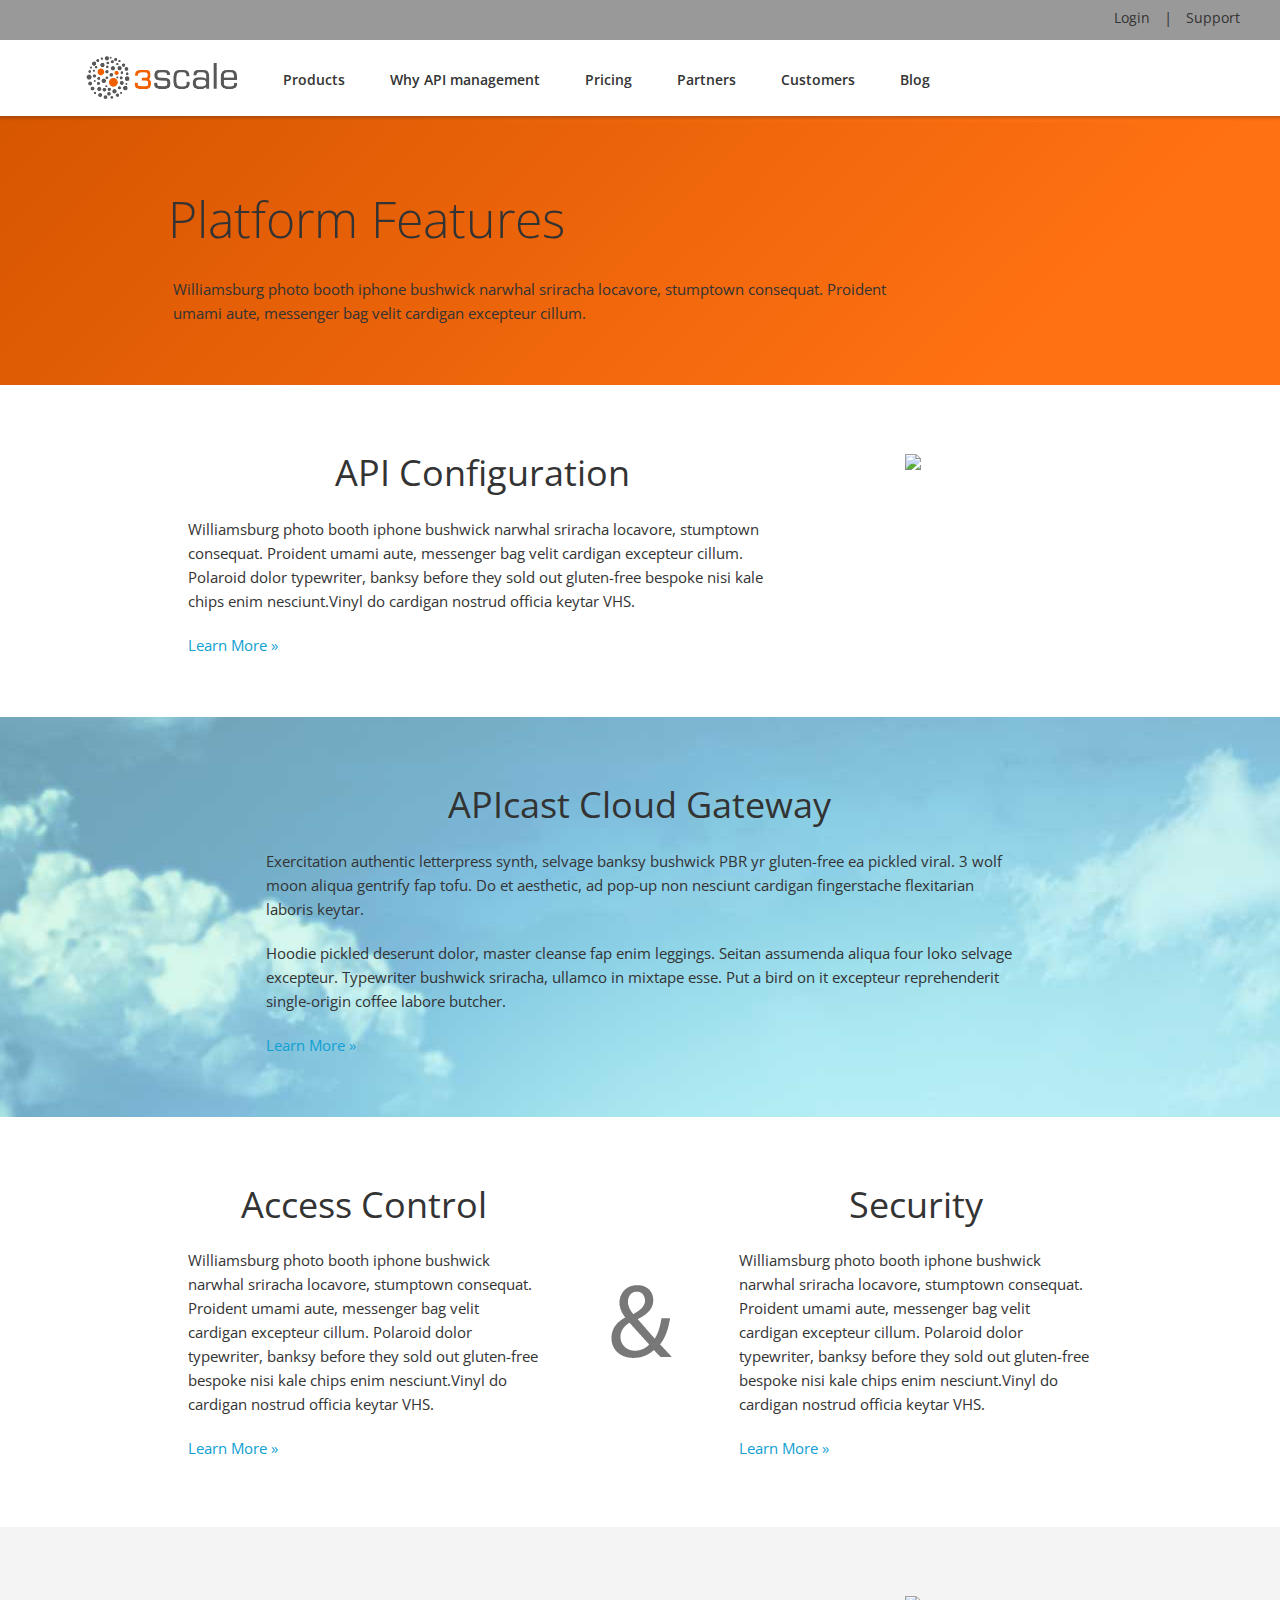
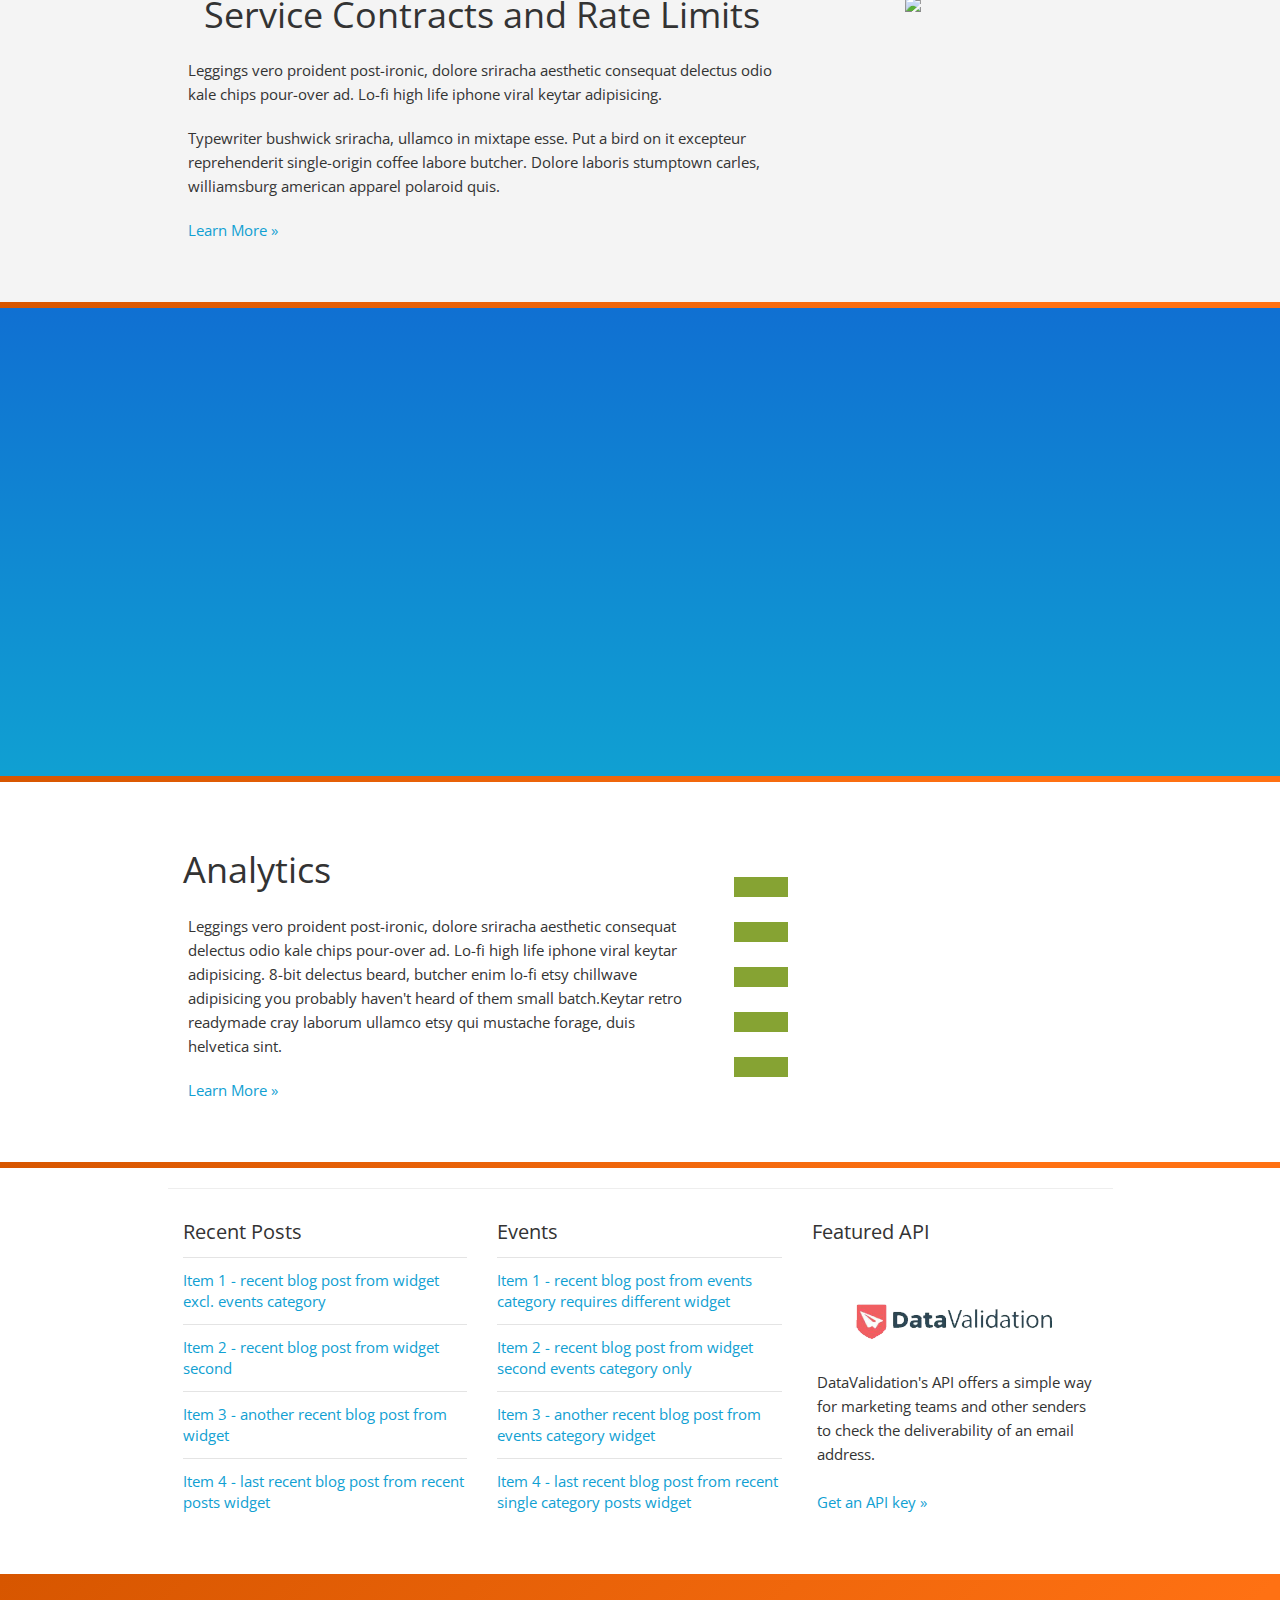
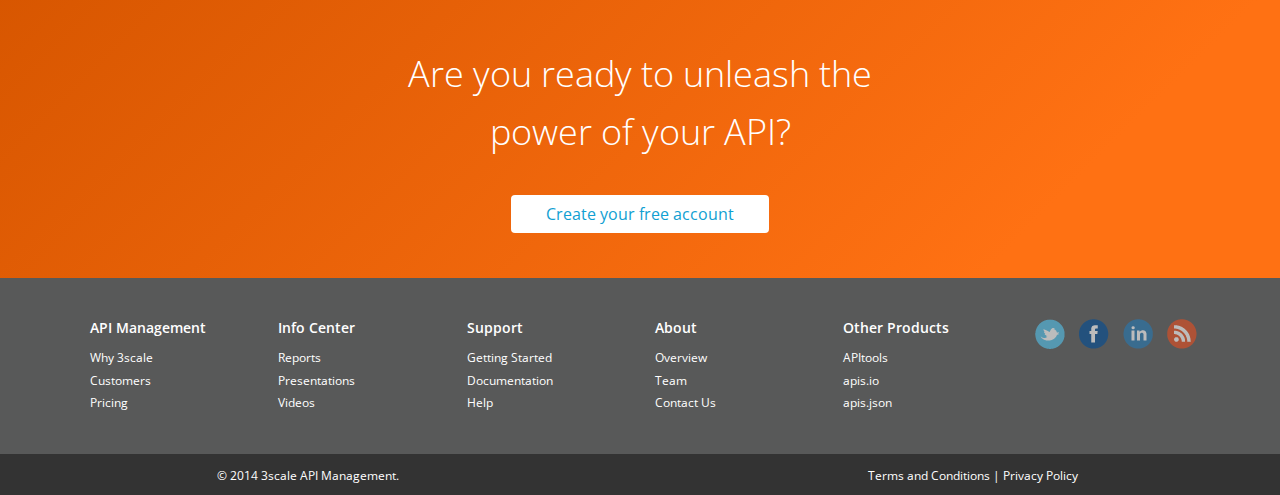
==== platform-features.html @ 509d1f43 "starter pack" ====
<!DOCTYPE html>
<html lang="en">
	<head>
		<meta name="viewport" content="width=device-width, initial-scale=1.0">
		<link rel="shortcut icon" href="./img/favicon.png">
		
		<!-- Title -->
		<title>3scale API Management</title>    

		<!-- Stylesheets -->
		<link rel="stylesheet" href="./css/bootstrap.css" type="text/css" media="screen" />
		<link rel="stylesheet" href="./css/style.css" type="text/css" media="screen" />
		<link rel="stylesheet" href="./css/parallaxes.css" type="text/css" media="screen" />
		<link href='http://fonts.googleapis.com/css?family=Open+Sans:400italic,600italic,400,600,700,300' rel='stylesheet' type='text/css'>
		<!--- <link href='./css/fonts.css' rel='stylesheet' type='text/css'> -->
		<!--- <link rel="stylesheet" href="<?php bloginfo('stylesheet_url'); ?>" type="text/css" media="screen" /> -->
    	
<!-- ///// meta tags to be controlled by Yoast SEO plugin -->

	</head>

<!-- BEGIN body -->
<body>
<!-- =============================================
======* SUPRANAV *================================
============================================== -->  
<header class="supra"> 
    <!-- <div class="search"><span class="glyphicon glyphicon-search"></span> </div> -->
    <p style="padding-right:20px; color:#333333;"><a style="text-decoration: none; padding-right:10px;" href="http://3scale.net/logmein?utm_source=supra">Login</a> | <a style="text-decoration: none; padding-left:10px;" href="https://support.3scale.net/?utm_source=supra">Support</a></p>
</header>

<!-- =============================================
======* NAVBAR *==================================
============================================== -->
<!-- ///// please see note #1 -->
<div id="nav">
    <div class="navbar navbar-default navbar-static-top" role="navigation">
      <div class="container">
        <div class="navbar-header">
          <button type="button" class="navbar-toggle" data-toggle="collapse" data-target=".navbar-collapse">
            <span class="sr-only">Toggle navigation</span>
            <span class="icon-bar"></span>
            <span class="icon-bar"></span>
            <span class="icon-bar"></span>
          </button>
          <a class="navbar-brand" href="#"><img src="./img/3scale-logo-color.png" style="height:45px;"></a>
        </div>
        <div class="navbar-collapse collapse">
          	<ul class="nav navbar-nav">
				<li><a href="#">Products</a></li>      
				<li><a href="#">Why API management</a></li>
				<li><a href="#">Pricing</a></li>
				<li><a href="#">Partners</a></li>
				<li><a href="#">Customers</a></li>
				<li><a href="#">Blog</a></li>                          
          	</ul>
        </div><!--/.nav-collapse -->
      </div>
    </div><!-- END NAVBAR -->
</div><!--/.nav -->
<div class="col-md-12 gradient" style="padding: 0px; height:6px;"></div>

<div id="skrollr-body"> <!-- start skrollr -->
<!-- =============================================
======* PAGE HEADER *=============================
============================================== -->
<div class="col-md-12 gradient" style="padding: 0px;">
<div class="spacer-40"></div>
	<div class="container marketing">
		<div class="col-md-8 col-md-offset-1">
			<h1>Platform Features</h1>
			<p>Williamsburg photo booth iphone bushwick narwhal sriracha locavore, stumptown consequat. Proident umami aute, messenger bag velit cardigan excepteur cillum.</p>
		</div>
	</div>
<div class="spacer-40"></div>
</div>

<!-- =============================================
======* CONFIG *==================================
============================================== -->
<div class="col-md-12 light" style="padding: 0px;">
<div class="spacer-40"></div>
	<div class="container marketing">
		<div class="col-lg-10 col-lg-offset-1">
			<div class="col-md-8">
				<h2 class="center">API Configuration</h2>
				<p>Williamsburg photo booth iphone bushwick narwhal sriracha locavore, stumptown consequat. Proident umami aute, messenger bag velit cardigan excepteur cillum. Polaroid dolor typewriter, banksy before they sold out gluten-free bespoke nisi kale chips enim nesciunt.Vinyl do cardigan nostrud officia keytar VHS.</p>
				<p><a href="#">Learn More &raquo;</a></p>
			</div>
			<div class="col-md-4">
				<div class="icon threes">
    				<img src="./img/partner-ecosystem.png"/>	
    			</div>
			</div>
		</div>
	</div><!-- /container marketing-->
	<div class="spacer-40"></div>
</div><!-- /col-md-12-->

<!-- =============================================
======* APICAST *=================================
============================================== -->
<div class="col-md-12" style="padding: 0px;">
	<div class="apicast" id="cloud" data-bottom-top="background-position:0px 0px;" data-top-bottom="background-position:0px -350px;">
	<div class="spacer-40"></div>
		<div class="container marketing">
			<div class="col-lg-10 col-lg-offset-1">
				<div class="col-md-10 col-md-offset-1">
					<h2 class="center">APIcast Cloud Gateway</h2>
					<p>Exercitation authentic letterpress synth, selvage banksy bushwick PBR yr gluten-free ea pickled viral. 3 wolf moon aliqua gentrify fap tofu. Do et aesthetic, ad pop-up non nesciunt cardigan fingerstache flexitarian laboris keytar.</p>
					<p>Hoodie pickled deserunt dolor, master cleanse fap enim leggings. Seitan assumenda aliqua four loko selvage excepteur. Typewriter bushwick sriracha, ullamco in mixtape esse. Put a bird on it excepteur reprehenderit single-origin coffee labore butcher.</p>
					<p><a href="#">Learn More &raquo;</a></p>
				</div>
			</div>
		</div><!-- /container marketing-->
	<div class="spacer-40"></div>
	</div>
</div><!-- /col-md-12-->

<!-- =============================================
======* SECURITY *================================
============================================== -->
<div class="col-md-12 light" style="padding: 0px;">
	<div class="container marketing">
		<div class="col-lg-10 col-lg-offset-1">
			<div class="col-md-5">
			<div class="spacer-40"></div>
				<h2 class="center">Access Control</h2>
				<p>Williamsburg photo booth iphone bushwick narwhal sriracha locavore, stumptown consequat. Proident umami aute, messenger bag velit cardigan excepteur cillum. Polaroid dolor typewriter, banksy before they sold out gluten-free bespoke nisi kale chips enim nesciunt.Vinyl do cardigan nostrud officia keytar VHS.</p>
				<p><a href="#">Learn More &raquo;</a></p>
			<div class="spacer-40"></div>
			</div>
			<div class="col-md-2 ampersand">
				<div class="spacer-40"></div>
				<img class="img-responsive" style="margin:0 auto;" src="./img/ampersand.gif"/>
				<div class="spacer-40"></div>
			</div>
			<div class="col-md-5">
				<div class="spacer-40"></div>
				<h2 class="center">Security</h2>
				<p>Williamsburg photo booth iphone bushwick narwhal sriracha locavore, stumptown consequat. Proident umami aute, messenger bag velit cardigan excepteur cillum. Polaroid dolor typewriter, banksy before they sold out gluten-free bespoke nisi kale chips enim nesciunt.Vinyl do cardigan nostrud officia keytar VHS.</p>
				<p><a href="#">Learn More &raquo;</a></p>
				<div class="spacer-40"></div>
			</div>
		</div>
	</div><!-- /container marketing-->
</div><!-- /col-md-12-->
<!-- =============================================
======* RATES *===================================
============================================== -->
<div class="col-md-12 gray" style="padding: 0px;">
<div class="spacer-40"></div>
	<div class="container marketing">
		<div class="col-lg-10 col-lg-offset-1">
			<div class="col-md-8">
				<h2 class="center">Service Contracts and Rate Limits</h2>
				<p>Leggings vero proident post-ironic, dolore sriracha aesthetic consequat delectus odio kale chips pour-over ad. Lo-fi high life iphone viral keytar adipisicing.</p>
				<p>Typewriter bushwick sriracha, ullamco in mixtape esse. Put a bird on it excepteur reprehenderit single-origin coffee labore butcher. Dolore laboris stumptown carles, williamsburg american apparel polaroid quis.</p>
				<p><a href="#">Learn More &raquo;</a></p>
			</div>
			<div class="col-md-4">
				<div class="icon threes">
    				<img src="./img/partner-ecosystem.png"/>	
    			</div>
			</div>
		</div>
	</div><!-- /container marketing-->
	<div class="spacer-40"></div>
</div><!-- /col-md-12-->
<div class="col-md-12 gradient" style="padding: 0px; height:6px;"></div>

<!-- =============================================
======* DOCS *====================================
============================================== -->
<div class="col-md-12" style="padding: 0px;">
<!-- <div data-bottom-top="background-color:rgb(255,255,255);" data-center-top="background-color:rgb(16,160,210);"> -->
<div id="activedocs" data-bottom-top="background-image:linear-gradient(270deg, rgb(16,112,210), rgb(16,160,210));" data-center-bottom="background-image:linear-gradient(270deg, rgb(16,160,210), rgb(17,174,228));">	
	<div class="spacer-40"></div>
		<div class="container marketing">
				<div class="col-lg-10 col-lg-offset-1" id="docs" data-bottom-top="opacity:0;" data-center="opacity:1;">
					<div class="col-md-4">
							<img class="img-responsive" src="./img/partner-ecosystem.png"/>	
					</div>
					<div class="col-md-8">
						<h2>Live Documentation</h2>
						<p>Leggings vero proident post-ironic, dolore sriracha aesthetic consequat delectus odio kale chips pour-over ad. Lo-fi high life iphone viral keytar adipisicing.</p>
						<p>8-bit delectus beard, butcher enim lo-fi etsy chillwave adipisicing you probably haven't heard of them small batch.Keytar retro readymade cray laborum ullamco etsy qui mustache forage, duis helvetica sint.</p>
						<p>Typewriter bushwick sriracha, ullamco in mixtape esse. Put a bird on it excepteur reprehenderit single-origin coffee labore butcher. Dolore laboris stumptown carles, williamsburg american apparel polaroid quis.</p>
						<p><a href="#">Learn More &raquo;</a></p>
					</div>
				</div>
		</div><!-- /container marketing-->
		<div class="spacer-40"></div>

</div>
</div><!-- /col-md-12-->

<div class="col-md-12 gradient" style="padding: 0px; height:6px;"></div>

<!-- =============================================
======* ANALYTICS *===============================
============================================== -->
<div class="col-md-12 light" style="padding: 0px;">
<!-- <div data-bottom-top="background-color:rgb(255,255,255);" data-center-top="background-color:rgb(16,160,210);"> -->
	<div class="spacer-40"></div>
		<div class="container marketing">
				<div class="col-lg-10 col-lg-offset-1">
				
					<div class="col-md-7">
						<h2>Analytics</h2>
						<p>Leggings vero proident post-ironic, dolore sriracha aesthetic consequat delectus odio kale chips pour-over ad. Lo-fi high life iphone viral keytar adipisicing. 8-bit delectus beard, butcher enim lo-fi etsy chillwave adipisicing you probably haven't heard of them small batch.Keytar retro readymade cray laborum ullamco etsy qui mustache forage, duis helvetica sint.</p>
						<p><a href="#">Learn More &raquo;</a></p>
					</div>
					
					<div class="col-md-5" style="margin-top:50px;">
						<div id="bars1" data-bottom-top="width:15%;" data--150-bottom="width:65%;"><br/></div>
						<div id="bars2" data-bottom-top="width:15%;" data--150-bottom="width:80%;"><br/></div>
						<div id="bars3" data-bottom-top="width:15%;" data--150-bottom="width:100%;"><br/></div>
						
						<div id="bars4" data-bottom-top="width:15%;" data--150-bottom="width:70%;"><br/></div>
						<div id="bars5" data-bottom-top="width:15%;" data--150-bottom="width:95%;"><br/></div>
					</div>
					
				</div>
		</div><!-- /container marketing-->
		<div class="spacer-40"></div>
</div><!-- /col-md-12-->

<div class="col-md-12 gradient" style="padding: 0px; height:6px;"></div>

<!-- =============================================
======* WIDGETIZED *==============================
============================================== -->
<!-- ///// please see note #4 -->
<div class="col-md-12 light" style="padding: 0px;">
	<div class="container marketing">
		<div class="col-lg-10 col-lg-offset-1">
			<hr/>
			<div class="spacer-40"></div>
			<div class="col-md-4">
				<h4>Recent Posts</h4>
				<div class="recent">
					<ul>
						<li><a href="#">Item 1 - recent blog post from widget excl. events category</a></li>
						<li><a href="#">Item 2 - recent blog post from widget second</a></li>
						<li><a href="#">Item 3 - another recent blog post from widget</a></li>
						<li><a href="#">Item 4 - last recent blog post from recent posts widget</a></li>
					</ul>
				</div>
			</div>
			<div class="col-md-4">
				<h4>Events</h4>
				<div class="recent">
					<ul>
						<li><a href="#">Item 1 - recent blog post from events category requires different widget</a></li>
						<li><a href="#">Item 2 - recent blog post from widget second events category only</a></li>
						<li><a href="#">Item 3 - another recent blog post from events category widget</a></li>
						<li><a href="#">Item 4 - last recent blog post from recent single category posts widget</a></li>
					</ul>
				</div>
			</div>
			<div class="col-md-4">
				
					<h4>Featured API</h4>
						<div class="featured">
							<img src="./img/lo-datavalidation.png"/>
						</div>
					<p>DataValidation's API offers a simple way for marketing teams and other senders to check the deliverability of an email address.
					<br/><br/>
					<a style="text-align:center;" href="https://developer.datavalidation.com/" target="blank">Get an API key &raquo;</a>
					</p>
			</div><!-- /col-md-4-->
		</div>
	</div><!-- /container marketing-->
<div class="spacer-40"></div>
</div><!-- /col-md-12-->

<div class="col-md-12 gradient" style="padding: 0px; height:6px;"></div>

<!-- =============================================
======* GET STARTED *=============================
============================================== -->  
<div class="col-md-12 gradient" style="padding: 0px;">
<div class="spacer-40"></div>
	<div class="container marketing">
		<div class="col-md-6 col-md-offset-3">
			<h2>Are you ready to unleash the power of your API?</h2>
			<div class="center">
			<a class="btn btn-white" href="http://pages.3scale.net/api-management-platform-web.html" target="_blank" role="button">Create your free account</a>
			</div>
		</div>
	</div>
<div class="spacer-40"></div>
</div>

<!-- =============================================
======* FOOTER *==================================
============================================== -->              
<!-- ///// please see note #5 -->
<div class="footerlinks">
    <div class="container">
		<div class="row">
			<br/>
			<div class="col-md-2 col-xs-6">
				<h4>API Management</h4>
				<ul>
				<li><a href="http://www.3scale.net/why-3scale">Why 3scale</a></li>
				<li><a href="http://www.3scale.net/our-customers">Customers</a></li>
				<li><a href="http://www.3scale.net/pricing">Pricing</a></li>
				</ul>
			</div><!-- /col-md-2 col-xs-6 -->
		
			<div class="col-md-2 col-xs-6">
				<h4>Info Center</h4>
				<ul>
				<li><a href="http://www.3scale.net/resources/reports/">Reports</a></li>
				<li><a href="http://www.3scale.net/resources/presentations-on-slideshare/">Presentations</a></li>
				<li><a href="http://www.3scale.net/resources/">Videos</a></li>
				</ul>
			</div> <!-- /col-md-2 col-xs-6 -->
		
			<div class="col-md-2 col-xs-6">
				<h4>Support</h4>
				<ul>
				<li><a href="https://support.3scale.net/get-started/fast-track-integration">Getting Started</a></li>
				<li><a href="https://support.3scale.net/">Documentation</a></li>
				<li><a href="https://support.3scale.net/help">Help</a></li>
				</ul>
			</div> <!-- /col-md-2 col-xs-6 -->
			
			<div class="col-md-2 col-xs-6">
				<h4>About</h4>
				<ul>
				<li><a href="http://www.3scale.net/about/">Overview</a></li>
				<li><a href="http://www.3scale.net/about/team">Team</a></li>
				<li><a href="http://www.3scale.net/about/contact">Contact Us</a></li>
				</ul>
			</div><!-- /col-md-2 col-xs-6 -->
	   
			<div class="col-md-2 col-xs-6">
				<h4>Other Products</h4>
				<ul>
					<li><a href="http://apitools.com">APItools</a></li>
					<li><a href="http://apis.io">apis.io</a></li>
					<li><a href="http://apisjson.org">apis.json</a></li>
				</ul>
			</div><!-- /col-md-2 col-xs-6 -->
			
			<div class="col-md-2 col-xs-6 social">
				<a href="http://twitter.com/3scale"><img src="./img/footer-social-twitter.png"/></a>
				<a href="http://twitter.com/3scale"><img src="./img/footer-social-facebook.png"/></a>
				<a href="http://twitter.com/3scale"><img src="./img/footer-social-linkedin.png"/></a>
				<a href="http://twitter.com/3scale"><img src="./img/footer-social-rss.png"/></a>
			</div><!-- /col-md-2 col-xs-6 --> 
			<br/>
		</div><!-- /row -->
    </div><!-- /container -->            
</div><!-- /footerlinks -->

<footer>
	<div class="container">
		<div class="col-sm-5" style="padding-top:10px; padding-bottom:10px;">
			<span style="color:#ffffff;font-size:12px;line-height:1.3em;">&copy; 2014 <a href="http://www.3scale.net">3scale API Management</a>.</span>
		</div>
    	<div class="col-sm-5 col-sm-offset-2" style="padding-top: 10px; padding-bottom:10px;">
    		<span style="color:#ffffff;font-size:12px;line-height:1.3em;"><a href="http://www.3scale.net/terms-and-conditions/">Terms and Conditions</a>   |  <a href="http://www.3scale.net/privacy-policy/">Privacy Policy</a></span>	
		</div>
	</div>
</footer>           

</div><!-- END SKROLLR -->
<!-- =============================================
=========== Bootstrap Core js ====================
================================================== -->
    <!-- faster load time at bottom -->
    <script src="https://ajax.googleapis.com/ajax/libs/jquery/1.11.1/jquery.min.js"></script>
    <script src="https://maxcdn.bootstrapcdn.com/bootstrap/3.3.1/js/bootstrap.min.js"></script>
    <script type="text/javascript" src="./js/bootstrap.min.js"></script> <!-- fallback -->
    <script type="text/javascript" src="./js/bootstrap.js"></script> <!-- fallback -->
    
    <!-- Nav.js for custom supra -->
    <script src="./js/nav.js"></script>
    
    <!-- Platform Features -->
    <script type="text/javascript" src="./js/skrollr.js"></script>
   	<script type="text/javascript">
    var s = skrollr.init();
    </script>
    
<!-- ///// please see note #6 -->

<!-- =============================================
=========== Google Async Tag =====================
================================================== -->

<!-- <script>
  (function(i,s,o,g,r,a,m){i['GoogleAnalyticsObject']=r;i[r]=i[r]||function(){
  (i[r].q=i[r].q||[]).push(arguments)},i[r].l=1*new Date();a=s.createElement(o),
  m=s.getElementsByTagName(o)[0];a.async=1;a.src=g;m.parentNode.insertBefore(a,m)
  })(window,document,'script','//www.google-analytics.com/analytics.js','ga');

  ga('create', 'UA-52009603-2', 'auto');
  ga('send', 'pageview');

</script> -->

<!-- =============================================
=========== Perfect Audience Tag =================
================================================== -->			
<script type="text/javascript">
  (function() {
    window._pa = window._pa || {};
    // _pa.orderId = "myOrderId"; // OPTIONAL: attach unique conversion identifier to conversions
    // _pa.revenue = "19.99"; // OPTIONAL: attach dynamic purchase values to conversions
    // _pa.productId = "myProductId"; // OPTIONAL: Include product ID for use with dynamic ads
    var pa = document.createElement('script'); pa.type = 'text/javascript'; pa.async = true;
    pa.src = ('https:' == document.location.protocol ? 'https:' : 'http:') + "//tag.perfectaudience.com/serve/520bd45c58407f3abd000008.js";
    var s = document.getElementsByTagName('script')[0]; s.parentNode.insertBefore(pa, s);
  })();
</script>

<!-- =============================================
=========== Twitter Remarketing Tag ==============
================================================== -->	
<script src="//platform.twitter.com/oct.js" type="text/javascript"></script>
<script type="text/javascript">
twttr.conversion.trackPid('l4kac');
</script>
<noscript>
<img height="0" width="0" style="display:none;" alt="" src="https://analytics.twitter.com/i/adsct?txn_id=l4kac&p_id=Twitter" />
<img height="0" width="0" style="display:none;" alt="" src="//t.co/i/adsct?txn_id=l4kac&p_id=Twitter" />
</noscript>

<!-- =============================================
=========== Munchkin Async =======================
================================================== -->	
<script type="text/javascript">
(function() {
  var didInit = false;
  function initMunchkin() {
    if(didInit === false) {
      didInit = true;
      Munchkin.init('516-GHI-083');
    }
  }
  var s = document.createElement('script');
  s.type = 'text/javascript';
  s.async = true;
  s.src = '//munchkin.marketo.net/munchkin.js';
  s.onreadystatechange = function() {
    if (this.readyState == 'complete' || this.readyState == 'loaded') {
      initMunchkin();
    }
  };
  s.onload = initMunchkin;
  document.getElementsByTagName('head')[0].appendChild(s);
})();
</script>
            
<!--END body-->
</body>
<!--END html-->
</html>
---- css/style.css ----
/* GLOBAL STYLES
-------------------------------------------------- */

/*=====================================================================================
================================* Fonts and body text *================================
==================================================================================== */

@font-face {
  font-family: 'Glyphicons Halflings';
  src: url('../fonts/glyphicons-halflings-regular.eot');
  src: url('../fonts/glyphicons-halflings-regular.eot?#iefix') format('embedded-opentype'),
  url('../fonts/glyphicons-halflings-regular.woff') format('woff'),
  url('../fonts/glyphicons-halflings-regular.ttf') format('truetype'),
  url('../fonts/glyphicons-halflings-regular.svg#glyphicons_halflingsregular') format('svg');
}

body {
  padding-bottom: 0px;
  font-family : 'Open Sans', Tahoma, Geneva, Sans-serif;
  line-height:1.4em;
  color: #333333;
  font-size:15px;
  }

h1 {
  font-family: 'Open Sans', Tahoma, Geneva, Sans-serif;
  font-size: 50px;
  font-weight: 300;
  margin-bottom: 20px;
  }

h2 {
  font-family: 'Open Sans', Tahoma, Geneva, Sans-serif;
  font-size: 36px;
  font-weight: 400;
  }

h3 {
  font-size: 28px;
  font-weight: 300;
  }  

h4 {
  font-size: 20px;
  font-weight: 400;
  }

p { 
  font-family : 'Open Sans', Tahoma, Geneva, Sans-serif;
  line-height : 1.6em;
  padding:5px;
  font-weight: 400; /*change suggested from Melissa, reconsider this*/
  }
  
a {
  color: #10a0d2;
  text-decoration:none;
}  

iframe {
  overflow:hidden;
  border:none;
  }  

code {
  padding: 2px 4px;
  font-size: 100%;
  color: #86a333;
  background-color: #f4f4f4;
  border-radius: 4px;
  }

/*li {
  -webkit-margin-before: 1em;
  -webkit-margin-after: 1em;
   }*/

input,
textarea{
  color: #333333;
  padding: 9px 7px 7px;
  width: 195px;
  border: 1px solid #ddd;
  -moz-border-radius: 3px;
  -webkit-border-radius: 3px;
  border-radius: 3px;
  -moz-box-shadow: inset 0 0 3px rgba(0,0,0,0.1);
  -webkit-box-shadow: inset 0 0 3px rgba(0,0,0,0.1);
  box-shadow: inset 0 0 3px rgba(0,0,0,0.1);
  }

/*=====================================================================================
================================* NAVBAR *=============================================
==================================================================================== */

header {
  height:35px;   
  }

#nav.affix {
  position: fixed;
  top: 0;
  width: 100%;
  z-index:1030;
  }  

.supra {
  background-color: #999999;
  height: 40px;
  color: #fff;
  text-align: right;
  display:block;
  position:relative;
  width:100%;
  z-index: 1050;
  }

.supra a {
  color: #333333;
  font-size: 14px;
  padding-top: 5px;
  text-decoration: underline;
  padding-right: 20px; 
  }

.search {
  border-radius: 2px;
  -moz-border-radius: 2px;
  -webkit-border-radius: 2px;
  background-color:#89d0de;
  height: 20px;
  width: 150px;
  vertical-align:middle;
  margin: 10px 20px;
  float:right;
  display:inline-block;
  }

.glyphicon-search {
  margin-right: 4px;
  }

.navbar {
  margin-bottom: 0px;
  }

.navbar-default {
  background-color: rgba(255,255,255,0.8);
  border-color: #ffffff;
  box-shadow: 0px 1px 3px 1px rgba(34,34,34,0.3);
  }

.navbar-wrapper {
  position: absolute;
  top: 0;
  left: 0;
  right: 0;
  z-index: 20;
  background-color: #ffffff;
  padding-top:20px;
  }

.navbar-wrapper .container {
  padding-left: 15px;
  padding-right: 15px;
  }

.navbar-wrapper .navbar {
  padding-left:  0;
  padding-right: 0;
  border-radius: 4px;
  }

.navbar-nav {
  float: left;
  padding-top: 20px;
  font-size: 14px;
  }

.navbar-nav > li {
  float: left;  
  }

.navbar-default .navbar-nav > li > a {
  color: #333333;
  margin-left:15px;
  font-family: 'Open Sans', Tahoma, Geneva, Sans-serif;
  font-weight:600;
  }

.navbar-default .navbar-nav > li > a:hover,
.navbar-default .navbar-nav > li > a:active {
  color: #f16000;
  }



/*=====================================================================================
================================* JUMBOTRON *==========================================
==================================================================================== */

.jumbotron {
  padding-bottom: 0px;
  padding-top: 40px;
  padding-left:0px;
  height:550px;
  background-image: url('../img/bridge-bw.png');
  margin-bottom:0px;
  }

.jumbotron .container {
  padding-bottom: 40px;
  z-index:10;
  padding-top:40px;
  }

.jumbotron .caption {
  padding: 25px;
  margin-top:40px;
  background:rgba(51,134,163,0.8);
  }

.jumbotron h1 {
  color: #ffffff;
  font-size: 60px;
  line-height:1.5em;
  }

.jumbotron p {
  font-size: 24px;
  color: #ffffff;
  }

/*=====================================================================================
================================* CAROUSEL *===========================================
==================================================================================== */

  /* Carousel base class */
.carousel {
  height: 500px;
  margin-top:0px;
  margin-bottom: 0px;
  }
  
.carousel .item {
  height: 500px;
  background-color: #777;
  }
  
.carousel-inner > .item > img {
  position: absolute;
  top: 0; 
  left: 0;
  }

@media screen and (min-width: 768px) {
  .carousel-caption {
	right: 35%;
	left: 15%;
	}
  }	

.carousel-caption {
  bottom: 100px;
  text-shadow: none;
  color: #ffffff;
  z-index:10;
  padding: 10px 20px; 
  }
  
.boxed {
  background: rgba(51,51,51,0.5);
  }

.carousel-caption h1{
  font-weight: 300;
  font-size: 50px;
  line-height: 1.4em;
  padding: 0px;
  color: #ffffff;
  text-align:left;
  }

.carousel-caption p {
  font-weight: 300;
  line-height: 1.4em;
  font-size: 28px;
  text-align:left;
  }


.carousel-indicators {
  position: absolute;
  bottom: 10px;
  left: 50%;
  z-index: 15;
  width: 60%;
  padding-left: 0;
  margin-left: -30%;
  text-align: center;
  list-style: none;
  }

.carousel-indicators li {
  display: inline-block;
  width: 10px;
  height: 10px;
  margin: 1px;
  text-indent: -999px;
  cursor: pointer;
  background-color: #000 \9;
  background-color: rgba(0,0,0,0);
  border: 1px solid #fff;
  border-radius: 10px;
  }

.carousel-indicators .active {
  width: 12px;
  height: 12px;
  margin: 0;
  background-color: #fff;
  }

/*
.carousel-indicators li {
  display: inline-block;
  padding: 5px 15px;
  cursor: pointer;
  background-color: #000 \9;
  background-color: rgba(0, 0, 0, 0.5);
  color: #ffffff;
  }

.carousel-indicators .active {
  color: #10a0d2;
  text-decoration: underline;
  }
*/

/*=====================================================================================
================================* STRUCTURE *==========================================
==================================================================================== */

.marketing {
  padding-left: 15px;
  padding-right: 15px;
  }

.spacer-60 {
  margin: 30px 0;
  display:inline-block;
  }

.spacer-40 {
  margin: 20px 0;
  display:inline-block;
  }

.light {
  background-color: #ffffff;
  }

.gray {
  background-color: #f4f4f4;
  }

.green {
  color: #86a333;
  }

.gradient {
  background: rgba(215,86,0,1);
  background: -moz-linear-gradient(-45deg, rgba(215,86,0,1) 0%, rgba(255,113,19,1) 81%, rgba(255,113,19,1) 100%);
  background: -webkit-gradient(left top, right bottom, color-stop(0%, rgba(215,86,0,1)), color-stop(81%, rgba(255,113,19,1)), color-stop(100%, rgba(255,113,19,1)));
  background: -webkit-linear-gradient(-45deg, rgba(215,86,0,1) 0%, rgba(255,113,19,1) 81%, rgba(255,113,19,1) 100%);
  background: -o-linear-gradient(-45deg, rgba(215,86,0,1) 0%, rgba(255,113,19,1) 81%, rgba(255,113,19,1) 100%);
  background: -ms-linear-gradient(-45deg, rgba(215,86,0,1) 0%, rgba(255,113,19,1) 81%, rgba(255,113,19,1) 100%);
  background: linear-gradient(135deg, rgba(215,86,0,1) 0%, rgba(255,113,19,1) 81%, rgba(255,113,19,1) 100%);
  filter: progid:DXImageTransform.Microsoft.gradient( startColorstr='#d75600', endColorstr='#ff7113', GradientType=1 );
  }

.gradient h2 {
  color: #ffffff;
  text-align:center;
  font-weight:300;
  line-height:1.6em;
  }

.faded {
  background: rgba(255,255,255,1);
  background: -moz-linear-gradient(top, rgba(255,255,255,1) 0%, rgba(246,246,246,1) 47%, rgba(244,244,244,1) 100%);
  background: -webkit-gradient(left top, left bottom, color-stop(0%, rgba(255,255,255,1)), color-stop(47%, rgba(246,246,246,1)), color-stop(100%, rgba(244,244,244,1)));
  background: -webkit-linear-gradient(top, rgba(255,255,255,1) 0%, rgba(246,246,246,1) 47%, rgba(244,244,244,1) 100%);
  background: -o-linear-gradient(top, rgba(255,255,255,1) 0%, rgba(246,246,246,1) 47%, rgba(244,244,244,1) 100%);
  background: -ms-linear-gradient(top, rgba(255,255,255,1) 0%, rgba(246,246,246,1) 47%, rgba(244,244,244,1) 100%);
  background: linear-gradient(to bottom, rgba(255,255,255,1) 0%, rgba(246,246,246,1) 47%, rgba(244,244,244,1) 100%);
  filter: progid:DXImageTransform.Microsoft.gradient( startColorstr='#ffffff', endColorstr='#f4f4f4', GradientType=0 );
  }

.quote {
 padding-top: 30px;
 padding-bottom: 10px;
 color: #ffffff;
 font-size:28px;
 }

@media (min-width: 768px) {
  .marketing {
    padding-left: 0;
    padding-right: 0;
  	}
  }

/* Fixes width of embedded signup form */
@media (min-width: 320px) {
  iframe.signup {
    width: 310px;
    height: 675px;
    background-color: #f4f4f4;
  	}
  }

@media (min-width: 660px) {
  iframe.signup {
    width: 595px;
    height: 375px;
    }
  }
  
.float {
  margin: 0 auto;
  text-align: center;
  background-color: #f4f4f4;
  }

.float iframe {
  display:inline-block;
  padding: 5px;
  }

.icon {
  text-align:center;
  margin: 0 auto;
  padding-top: 20px;
  padding-bottom: 15px;
  }

.icon img {
  display:inline-block;
  width:60%;
  }

.threes img {
  display:inline-block;
  width:100px;
  }

.center {
  text-align:center;
  }   

.steps {
  font-size: 18px;
  line-height:1.6em;
  }

.mini {
  font-size:14px;
  line-height:1.5em;
  color:#ffffff;
  }
  
.exo {
  font-family: 'Exo Light', Tahoma, Geneva, Sans-serif;
  }
  
img.feat {
  box-shadow: 0px 0px 5px 0px rgba(195,195,195,1);
  -webkit-box-shadow: 0px 0px 5px 0px rgba(195,195,195,1);
  -moz-box-shadow: 0px 0px 5px 0px rgba(195,195,195,1);
  border:1px solid #cccccc;
  }
 
.inset {
  background-color: #f4f4f4;
  }

.inset h4 {
  margin-left: 5px;
  line-height: 60px;
  }

.inset img {
  background-color: #ffffff;
  border-radius: 50%;
  margin: 5px;
  padding: 5px;
  height: 50px;
  float:left;
  }
  
img.team {
  border-radius:50%;
  border: 2px solid #86a333;
  background-color: #86a333;
  padding: 5px;
  margin:0 auto;
  } 


/*=====================================================================================
================================* PAGES *==============================================
==================================================================================== */


/* ================ Index page styles =================== */

.logos {
  text-align:center;
  margin:0 auto;
  padding: 10px 15px;
  }

.logos img {
  -webkit-filter: grayscale(100%);
  -moz-filter: grayscale(100%);
  filter: grayscale(100%);
  filter: url("data:image/svg+xml;utf8,<svg xmlns=\'http://www.w3.org/2000/svg\'><filter id=\'grayscale\'><feColorMatrix type=\'matrix\' values=\'0.3333 0.3333 0.3333 0 0 0.3333 0.3333 0.3333 0 0 0.3333 0.3333 0.3333 0 0 0 0 0 1 0\'/></filter></svg>#grayscale"); /* Firefox 10+, Firefox on Android */
  opacity: 0.8;
  filter: alpha(opacity=80);
  width:90%;
  filter: gray;
  }
  
.logos img:hover {
  opacity: 1.0;
  filter: alpha(opacity=100);
  -webkit-filter: grayscale(0%);
  -moz-filter: grayscale(0%);
  filter: grayscale(0%);
  filter: url("data:image/svg+xml;utf8,<svg xmlns=\'http://www.w3.org/2000/svg\'><filter id=\'grayscale\'><feColorMatrix type=\'matrix\' values=\'1 0 0 0 0, 0 1 0 0 0, 0 0 1 0 0, 0 0 0 1 0\'/></filter></svg>#grayscale"); /* Firefox 10+, Firefox on Android */
  }   

.recent ul {
  list-style-type:none;
  margin:0;
  padding:0px;
  }

.recent li {
  border-top: 1px solid #e4e4e4;
  padding: 12px 0 0 0;
  margin: 12px 0 0 0;
  }


.recent li a {
  color: #10a0d2;
  border-bottom: 0;
  }

.featured {
  margin: 0 auto;
  text-align:center;
  }

.featured img {
  display: inline-block;
  width: 200px;
  }   

/* ================ Pricing page styles =================== */

.pricingnav ul { /*changed on 01.05.2015*/
  margin:0 0 30px 0;
  line-height:24px;
  text-align:center;
  list-style:none;
  }

.pricingnav li,
.pricingnav li a {
  display:inline;
  margin:0 10px;
  font-size:20px;
  font-weight:400;
  color:#333333;
  }

.pricingnav li.page-current a {
  background: url(../img/pricing-nav-current-2.png) 50% 100% no-repeat; 
  padding-bottom:10px;
  } 

.pricingcol {
  margin:0px;  /*changed on 01.05.2015*/
  padding:0px;
  border: 1px solid #e4e4e4;
  background-color:#fff;
  box-shadow: 0px 0px 5px 0px rgba(195,195,195,1);
  -webkit-box-shadow: 0px 0px 5px 0px rgba(195,195,195,1);
  -moz-box-shadow: 0px 0px 5px 0px rgba(195,195,195,1);
  }

.pricingcol h2 {
  color: #ffffff;
  background-color:#989898;
  text-transform:uppercase;
  text-align:center;
  border-bottom:1px solid #f2f2f2;
  padding:10px;
  margin:10px 10px 30px 10px;
  font-weight:300;
  }
  
.pricingcol h2.enterprise {
  background-color:#333333;
  }

.pricingcol .price{
  font-size:50px;
  line-height:60px;
  padding:0;
  font-weight:300;
  background-color:#ffffff;
  text-align:center;
  }

p.hrule {
  margin:10px 5px;
  border-top:1px dotted #cccccc;
  }

.pricingcol p {
  text-align:center;
  padding: 5px 10px;
  }

.pricingcol .exp {
  font-weight:600;
  font-size:16px;
  }

.pricingcol .checkdiv {
  margin:8px;
  padding-bottom:7px;
  }

.pricingcol ul.check {
  list-style-position:outside;
  list-style-image: url(../img/check.gif);
  }

.pricingcol .create {
  background:-webkit-gradient( linear, left top, left bottom, color-stop(0.05, #f16000), color-stop(1, #f16000) );
  background:-moz-linear-gradient( center top, #f16000 5%, #f16000 100% );
  filter:progid:DXImageTransform.Microsoft.gradient(startColorstr='#f16000', endColorstr='#f16000');
  background-color:#f16000;
  -webkit-border-radius:3px;
  -moz-border-radius:3px;
  border-radius:3px;
  text-indent:0;
  border:0px solid #d75600;
  display:inline-block;
  color:#ffffff;
  font-family: 'Open Sans',Tahoma,Arial,Sans-serif;
  font-size:14px;
  font-weight:600;
  font-style:normal;
  padding: 5px 15px;
  text-decoration:none;
  text-align:center;
  text-shadow:0px 0px 0px #d75600;
  }

.pricingcol .create.blue {
  background:-webkit-gradient( linear, left top, left bottom, color-stop(0.05, #10a0d2), color-stop(1, #10a0d2) );
  background:-moz-linear-gradient( center top, #10a0d2 5%, #10a0d2 100% );
  filter:progid:DXImageTransform.Microsoft.gradient(startColorstr='#10a0d2', endColorstr='#10a0d2');
  background-color:#10a0d2;
  text-shadow:0px 0px 0px #0d7ddb;
  }
  

p.tiny {
  font-size:13px;
  line-height:16px;
  text-align:left;
  margin-bottom:2px;
  }

.pricing-table {
  border-bottom: 2px solid #dddddd;
  box-shadow: 0px 0px 5px 0px rgba(195,195,195,1);
  -webkit-box-shadow: 0px 0px 5px 0px rgba(195,195,195,1);
  -moz-box-shadow: 0px 0px 5px 0px rgba(195,195,195,1);
  }

.pricing-table,
.pricing-table th,
.pricing-table td {
  background-color:#ffffff;
  font-weight:400;
  vertical-align:middle;
  }


.pricing-table .semi th,
.pricing-table .semi td {
  font-weight: 600;
  font-size: 15px;
  }

  
.pricing-table > tbody > tr > td {
  text-align:center;
  vertical-align:middle;
  }  

.pricing-table td.even,
.pricing-table th.even {
  background-color: #f4f4f4;
  }

.pricing-table > thead > tr > th {
  font-weight: 400;
  font-size: 18px;
  padding: 10px 8px;
  }

.pricing-table th.plan {
  color: #f16000;
  text-align:center;
  font-size: 18px;
  }
  
.pricing-table tbody tr th span {
  color: #333333;
  display:block;
  font-weight: 300;
  font-size: 15px;
  }  

.pricing-table > tbody > tr > th {
  font-size: 15px;
  font-weight: 600;
  }

.pricing-table tr.wide {
background-color: #bebebe;
width: 100%;
}

.pricing-table tr.wide th {
  text-transform:none;
  background-color:#bebebe;
  font-weight: 600;
  font-size: 15px;
  padding: 15px 10px;
  }

.pricing-table .glyphicon-ok {
  color: #86a333;
  font-size: 20px;
  padding: 5px;
  }

/* ================ Features page styles =================== */
.nav-pills > li.active > a,
.nav-pills > li.active > a:hover,
.nav-pills > li.active > a:focus {
  background-color: #10a0d2;
  color: #ffffff;
  }

.nav-pills > li > a {
  border-radius: 0px;
  padding: 10px;
  color: #10a0d2;
  }

#navsecond.affix {
 position: fixed;
  top: 0;
  width: 100%;
  z-index:1030;
  background-color: #ffffff;
  }  

.featurenav {
  padding-top: 10px;
  padding-bottom: 10px;
  }


/* ================ Contact Us page styles =================== */

@media (min-width: 468px) {
  iframe.maps {
    width: 400px;
    height: 400px;
    background-color: #f4f4f4;
  	}
  }


@media (min-width: 768px) {
  iframe.maps {
    width: 700px;
    height: 700px;
    }
  }
  
@media (min-width: 992px) {
  iframe.maps {
    width: 410px;
    height: 410px;
    padding:20px 20px 0px 20px;
    }
  }

/* ================ Login page styles =================== */

@media (min-width: 468px) {
  iframe.recover {
    width: 430px;
    height: 70px;
    margin:0 auto;
    padding:20px 20px 10px 20px;
    }
  }


/*=====================================================================================
================================* MKTO FORMS *=========================================
==================================================================================== */

.mktoForm button.mktoButton {
  cursor: pointer;
  margin: 0;
  }


.mktoForm .mktoButtonWrap.mktoNative button.mktoButton {
  background:-webkit-gradient( linear, left top, left bottom, color-stop(0.05, #f16000), color-stop(1, #f16000) );
  background:-moz-linear-gradient( center top, #f16000 5%, #f16000 100% );
  filter:progid:DXImageTransform.Microsoft.gradient(startColorstr='#f16000', endColorstr='#f16000');
  background-color:#f16000;
  -webkit-border-radius:3px;
  -moz-border-radius:3px;
  border-radius:3px;
  text-indent:0;
  border:1px solid #ee6b0d;
  display:inline-block;
  color:#ffffff;
  font-family:'Open Sans';
  font-size:18px;
  font-weight:normal;
  font-style:normal;
  padding: 0px 25px;
  text-decoration:none;
  text-align:center;
  text-shadow:0px 0px 0px #d55c0c;
  height: 40px;
  }

.mktoForm .mktoButtonWrap.mktoNative button.mktoButton:hover {
  background:-webkit-gradient( linear, left top, left bottom, color-stop(0.05, #f16000), color-stop(1, #f16000) );
  background:-moz-linear-gradient( center top, #f16000 5%, #f16000 100% );
  filter:progid:DXImageTransform.Microsoft.gradient(startColorstr='#f16000', endColorstr='#f16000');
  background-color:#f16000;
  }

#mktFrmSubmit{
  color: #FFFFFF !important;
  }

.mktoForm .mktoLabel {
  float: left;
  line-height: 1.2em;
  padding-top: .3em;
  font-weight:normal;
  color: #595858;
  }

.mktoForm .mktoError .mktoErrorMsg {
  display:none;
  background-color: transparent;
  }

.mktoForm .mktoError .mktoErrorArrowWrap {
  display:none;
  }

/*=====================================================================================
================================* BUTTONS *============================================
==================================================================================== */

.btn {
  display: inline-block;
  padding: 5px 35px;
  margin-bottom: 0;
  margin-top:20px;
  font-size: 14px;
  font-family : 'Open Sans', Tahoma, Geneva, Sans-serif;
  font-weight: normal;
  line-height: 1.5em;
  text-align: center;
  text-decoration:none;
  white-space: nowrap;
  vertical-align: middle;
  cursor: pointer;
  background-image: none;
  border: 0px solid transparent;
  border-radius:4px;
   -webkit-border-radius:4px;
   -moz-border-radius:4px;
  user-select: none;
   -webkit-user-select: none;
   -moz-user-select: none;
   -ms-user-select: none;
   -o-user-select: none;
  }

.btn-blue {
  background:-webkit-gradient( linear, left top, left bottom, color-stop(0.05, #10a0d2), color-stop(1, #10a0d2) );
  background:-moz-linear-gradient( center top, #10a0d2 5%, #10a0d2 100% );
  filter:progid:DXImageTransform.Microsoft.gradient(startColorstr='#10a0d2', endColorstr='#10a0d2');
  background-color:#10a0d2;
  text-indent:0;
  color:#ffffff;
  }

.btn-blue:hover {
  background:-webkit-gradient( linear, left top, left bottom, color-stop(0.05, #1cb8ee), color-stop(1, #1cb8ee) );
  background:-moz-linear-gradient( center top, #1cb8ee 5%, #1cb8ee 100% );
  filter:progid:DXImageTransform.Microsoft.gradient(startColorstr='#1cb8ee', endColorstr='#1cb8ee');
  background-color:#1cb8ee;
  color: #ffffff;
  }

.btn-blue:active {
  position:relative;
  top:1px;
  }
  
.btn-blue.big {
  padding:7px 35px;
  margin-top:20px;
  margin-bottom:20px;
  font-size:18px;
  font-weight:normal;
  } 

.btn-white {
  color: #10a0d2;
  background-color: #ffffff;
  font-size:16px;
  padding: 7px 35px;
  }

.btn-white:hover {
  color: #10a0d2;
  background-color: #eaeaea;
  }

.btn-white:active {
  position:relative;
  top:1px;
  }

/*=====================================================================================
================================* FOOTER *=============================================
==================================================================================== */
.footerlinks {
  background-color: #585959;
  color: #ffffff;
  padding-top:10px;
  }

.footerlinks h4 {
  font-weight: 600;
  font-size:14px;
  }

.footerlinks ul {
  list-style-type:none;
  padding-left:0px;
  padding-bottom: 30px;
  font-size:12px;
  }

.footerlinks li {
  -webkit-margin-before: .1em;
  -webkit-margin-after: .1em;
  }

.footerlinks li a {
  color: #ffffff;
  }

.social {
  margin: 0 auto;
  text-align:center;
  padding: 10px 0px;
  }

.social img {
  display:inline-block;
  opacity: 0.6;
  filter: alpha(opacity=60);
  padding-left:10px;
  }

.social img:hover {
  opacity: 1.0;
  filter: alpha(opacity=100);
  }

#menu-footer-api li,
#menu-footer-resources li,
#menu-footer-support li,
#menu-footer-about li, 
#menu-footer-api li a,
#menu-footer-resources li a,
#menu-footer-support li a,
#menu-footer-about li a {
  color: #ffffff;
  list-style-type:none;
  font-size: 14px;
  line-height:1.5em;
  }

footer {
  background-color: #333333;
  text-align: center;
  bottom: 0;
  }

footer p,
footer a {
  font-size: 12px;
  line-height: 1.3em;
  color: #ffffff;
  }

#menu-legal li {
  display: inline;
  list-style-type: none;
  padding-right: 10px;
  }
---- css/parallaxes.css ----
/*=========================================================================
=============================* PARALLAXES *================================
=========================================================================== */

/*.skrollr-desktop body {
height:100% !important;
}

#skrollr-body {
  height:100%;
  overflow:visible;
  position:relative;
  }

.skrollable {
z-index:100;
}

*/

#docs {
z-index: 50;
color:#ffffff;
}

.apicast {
background: url(../img/api-clouds.jpg) 0px 0px;
}

#bars1,
#bars2,
#bars3,
#bars4,
#bars5 {
background-color: #86a333;
margin-bottom: 25px;
height: 20px;
}

.ampersand {
background: url(../img/dash.gif) 50% 50% repeat-y;
vertical-align:middle;
padding:110px 5px;
}

.ampersand img {
vertical-align:middle;
}
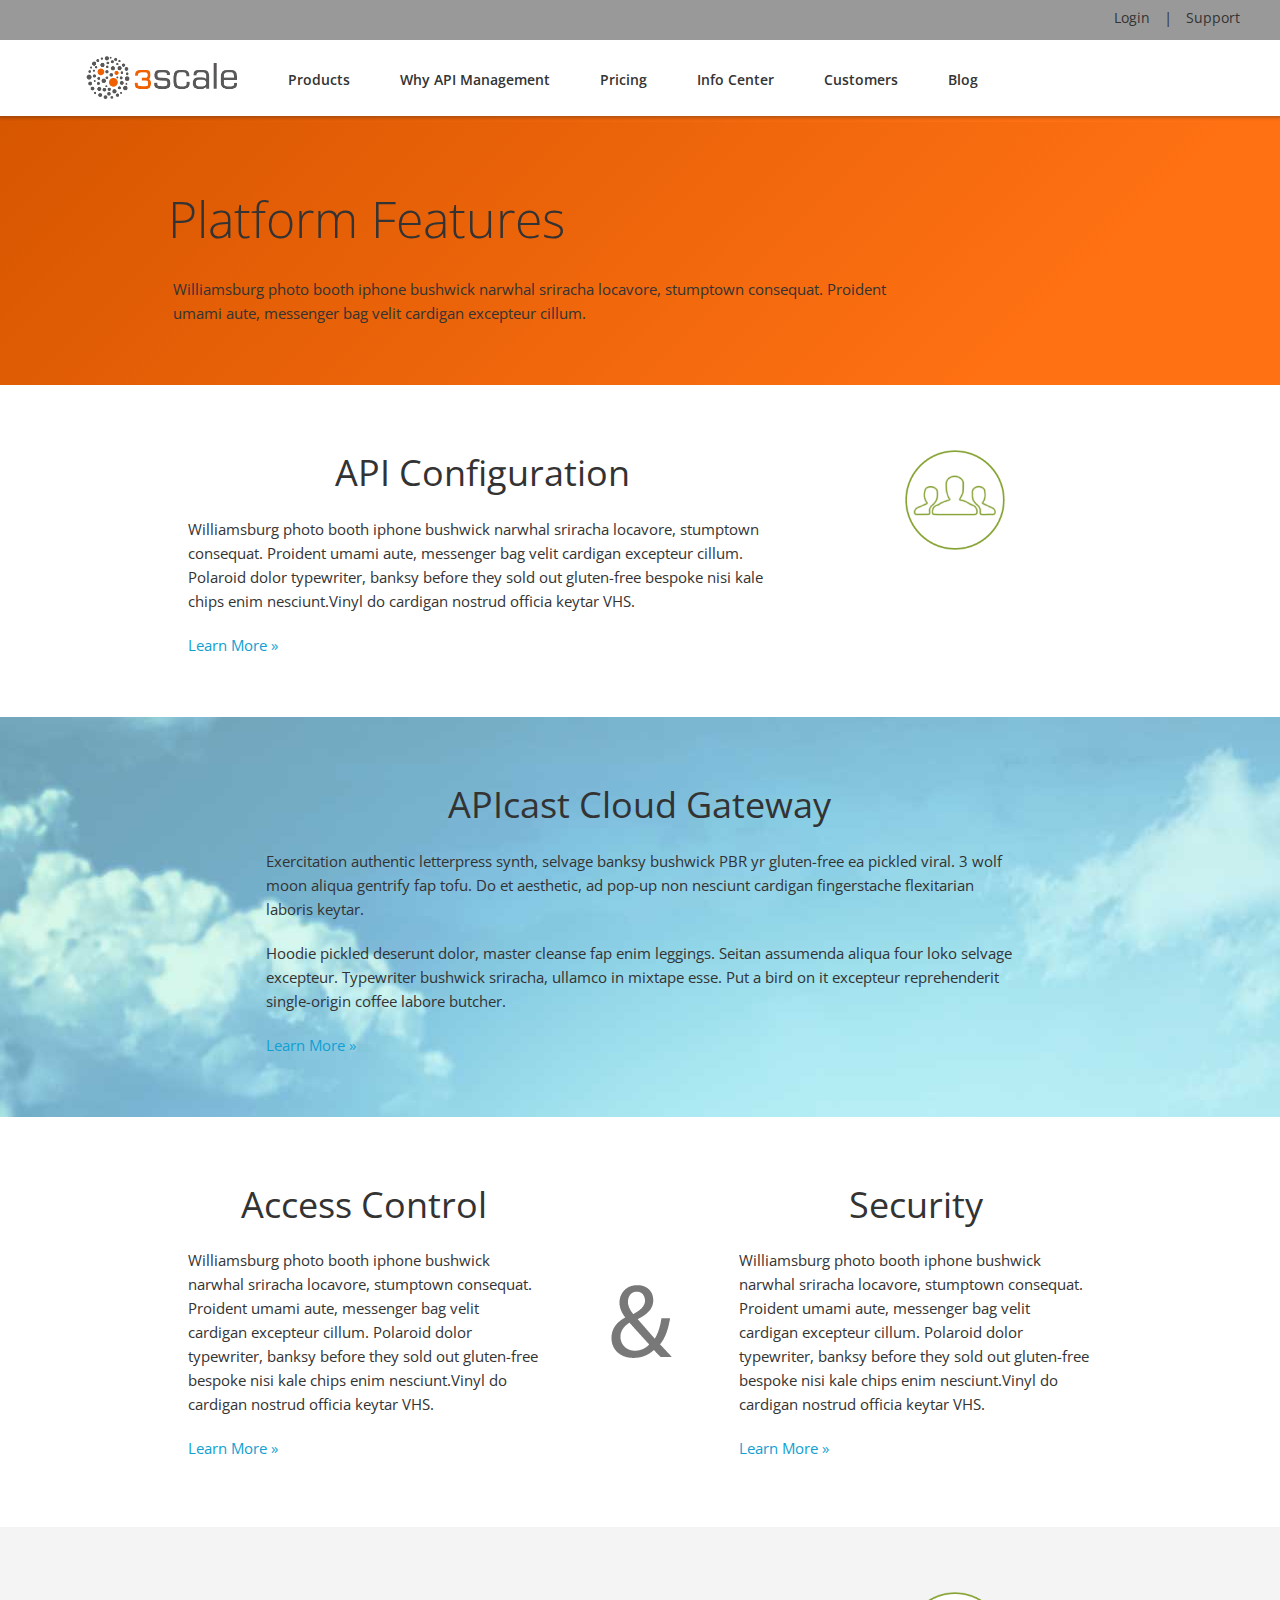
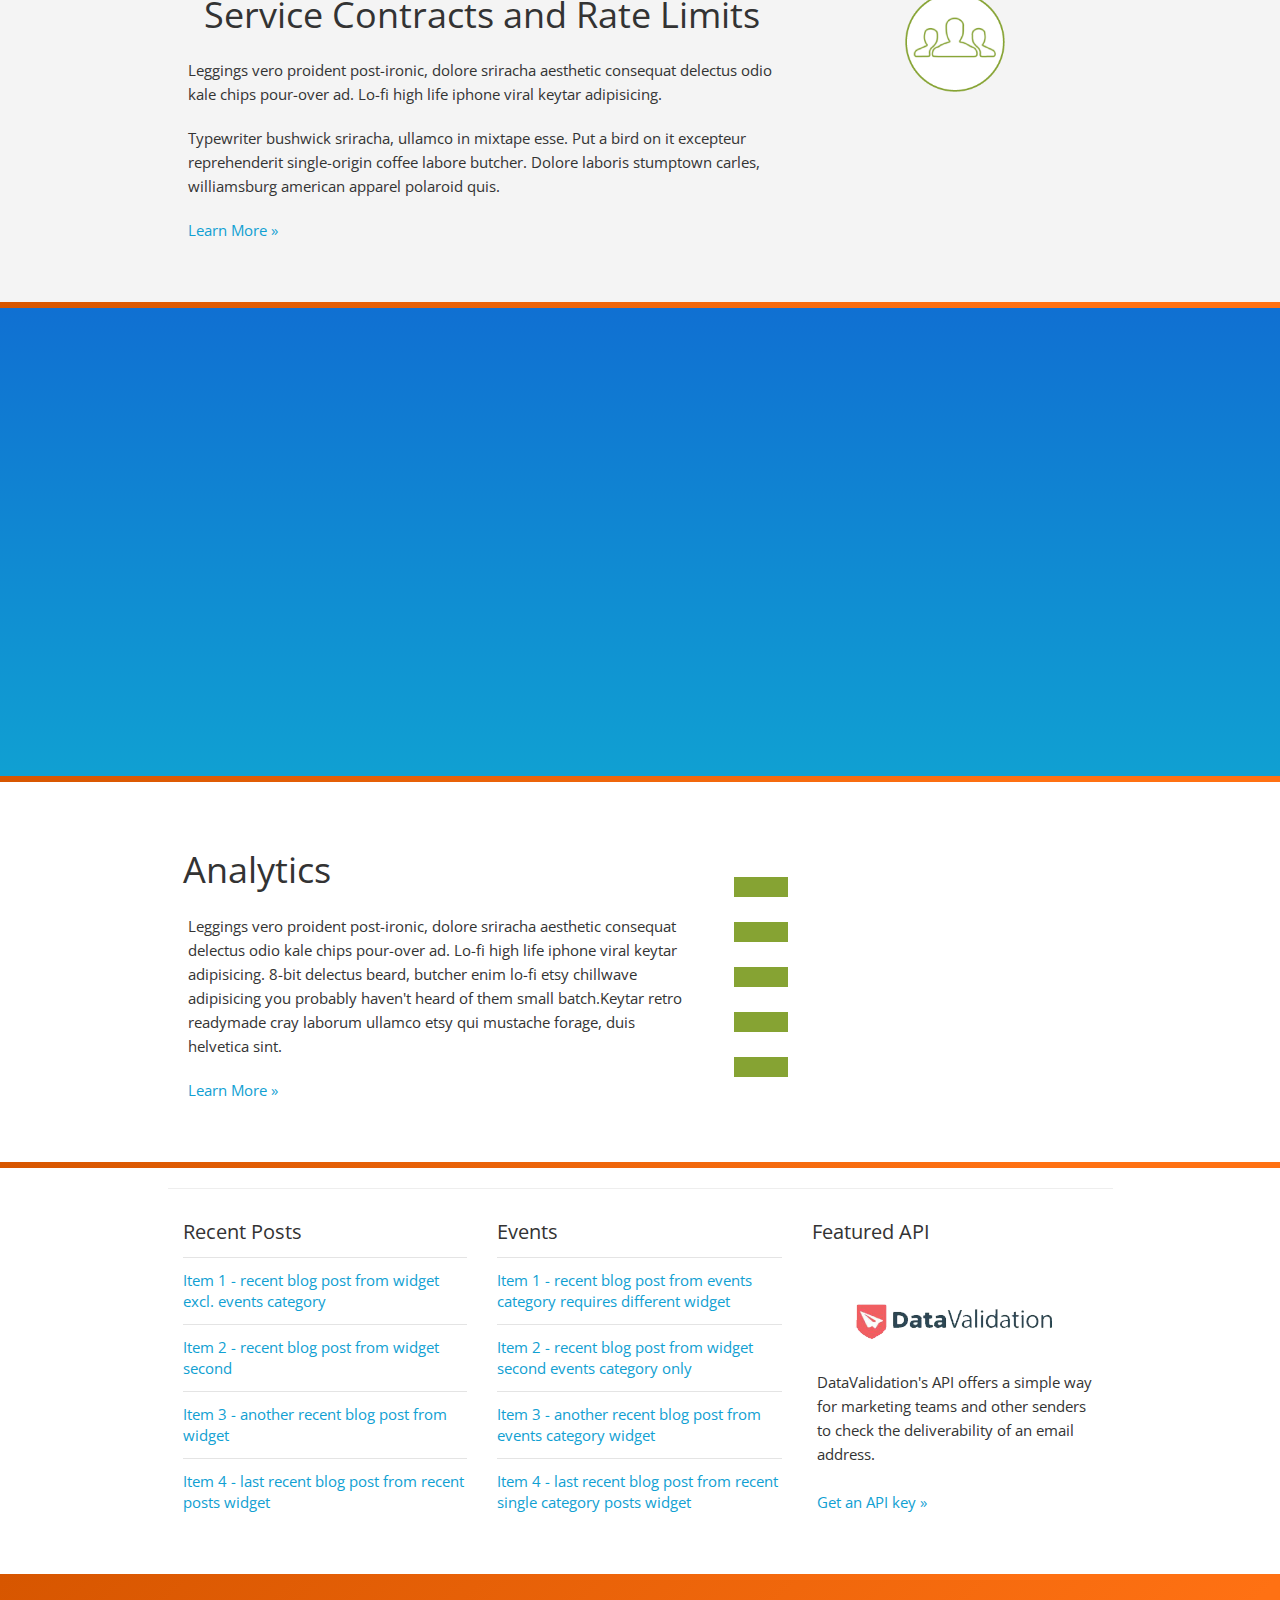
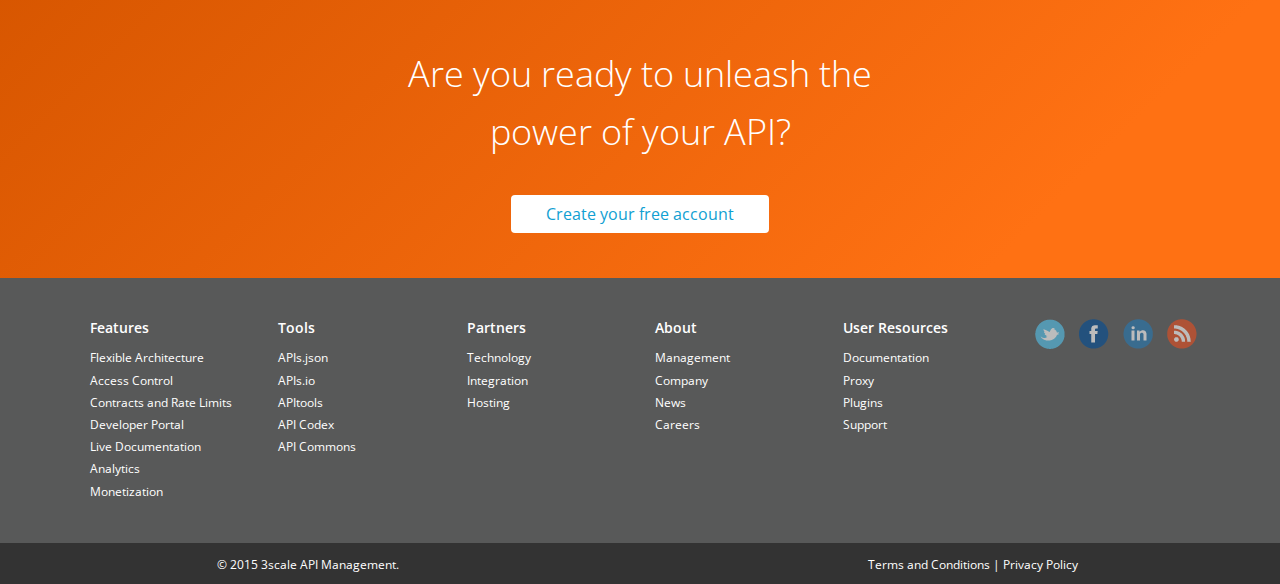
==== commit 6dacc916: "fixes to header and footer nav" ====
--- a/platform-features.html
+++ b/platform-features.html
@@ -47,10 +47,36 @@
         </div>
         <div class="navbar-collapse collapse">
           	<ul class="nav navbar-nav">
-				<li><a href="#">Products</a></li>      
-				<li><a href="#">Why API management</a></li>
+				<li class="dropdown"><a class="dropdown-toggle" data-toggle="dropdown" role="button" aria-expanded="false">Products</a>
+						<ul class="dropdown-menu" role="menu">
+							<li><a href="#">API Management Platform</a></li>
+							<li><a href="#">Features</a></li>
+							<li class="divider"></li>
+                			<li class="dropdown-header">Other Tools</li>
+							<li><a href="#">APIs.json</a></li>
+							<li><a href="#">apis.io</a></li>
+							<li><a href="#">APItools</a></li>
+						 </ul>
+				</li>
+				<li class="dropdown"><a class="dropdown-toggle" data-toggle="dropdown" role="button" aria-expanded="false">Why API Management</a>
+						<ul class="dropdown-menu" role="menu">
+							<li><a href="#">Overview</a></li>
+							<li><a href="#">Problems Solved</a></li>
+							<li><a href="#">Use Cases</a></li>
+							<li><a href="#">Viewpoints</a></li>
+						 </ul>
+				</li>
 				<li><a href="#">Pricing</a></li>
-				<li><a href="#">Partners</a></li>
+				<li class="dropdown"><a class="dropdown-toggle" data-toggle="dropdown" role="button" aria-expanded="false">Info Center</a>
+						<ul class="dropdown-menu" role="menu">
+							<li><a href="#">Featured Content</a></li>
+							<li><a href="#">Reports</a></li>
+							<li><a href="#">Case Studies</a></li>
+							<li><a href="#">Video</a></li>
+							<li><a href="#">Presentations</a></li>
+							<li><a href="#">Events</a></li>
+						 </ul>
+				</li>
 				<li><a href="#">Customers</a></li>
 				<li><a href="#">Blog</a></li>                          
           	</ul>
@@ -302,49 +328,58 @@
 		<div class="row">
 			<br/>
 			<div class="col-md-2 col-xs-6">
-				<h4>API Management</h4>
+				<h4>Features</h4>
 				<ul>
-				<li><a href="http://www.3scale.net/why-3scale">Why 3scale</a></li>
-				<li><a href="http://www.3scale.net/our-customers">Customers</a></li>
-				<li><a href="http://www.3scale.net/pricing">Pricing</a></li>
+					<li><a href="#">Flexible Architecture</a></li>
+					<li><a href="#">Access Control</a></li>
+					<li><a href="#">Contracts and Rate Limits</a></li>
+					<li><a href="#">Developer Portal</a></li>
+					<li><a href="#">Live Documentation</a></li>
+					<li><a href="#">Analytics</a></li>
+					<li><a href="#">Monetization</a></li>
 				</ul>
 			</div><!-- /col-md-2 col-xs-6 -->
 		
 			<div class="col-md-2 col-xs-6">
-				<h4>Info Center</h4>
+				<h4>Tools</h4>
 				<ul>
-				<li><a href="http://www.3scale.net/resources/reports/">Reports</a></li>
-				<li><a href="http://www.3scale.net/resources/presentations-on-slideshare/">Presentations</a></li>
-				<li><a href="http://www.3scale.net/resources/">Videos</a></li>
+					<li><a href="#">APIs.json</a></li>
+					<li><a href="#">APIs.io</a></li>
+					<li><a href="#">APItools</a></li>
+					<li><a href="#">API Codex</a></li>
+					<li><a href="#">API Commons</a></li>
+					
 				</ul>
 			</div> <!-- /col-md-2 col-xs-6 -->
 		
 			<div class="col-md-2 col-xs-6">
-				<h4>Support</h4>
+				<h4>Partners</h4>
 				<ul>
-				<li><a href="https://support.3scale.net/get-started/fast-track-integration">Getting Started</a></li>
-				<li><a href="https://support.3scale.net/">Documentation</a></li>
-				<li><a href="https://support.3scale.net/help">Help</a></li>
+					<li><a href="#">Technology</a></li>
+					<li><a href="#">Integration</a></li>
+					<li><a href="#">Hosting</a></li>
 				</ul>
-			</div> <!-- /col-md-2 col-xs-6 -->
+			</div><!-- /col-md-2 col-xs-6 -->
 			
 			<div class="col-md-2 col-xs-6">
 				<h4>About</h4>
 				<ul>
-				<li><a href="http://www.3scale.net/about/">Overview</a></li>
-				<li><a href="http://www.3scale.net/about/team">Team</a></li>
-				<li><a href="http://www.3scale.net/about/contact">Contact Us</a></li>
+					<li><a href="#">Management</a></li>
+					<li><a href="#">Company</a></li>
+					<li><a href="#">News</a></li>
+					<li><a href="#">Careers</a></li>
 				</ul>
 			</div><!-- /col-md-2 col-xs-6 -->
-	   
+			
 			<div class="col-md-2 col-xs-6">
-				<h4>Other Products</h4>
+				<h4>User Resources</h4>
 				<ul>
-					<li><a href="http://apitools.com">APItools</a></li>
-					<li><a href="http://apis.io">apis.io</a></li>
-					<li><a href="http://apisjson.org">apis.json</a></li>
+					<li><a href="#">Documentation</a></li>
+					<li><a href="#">Proxy</a></li>
+					<li><a href="#">Plugins</a></li>
+					<li><a href="#">Support</a></li>
 				</ul>
-			</div><!-- /col-md-2 col-xs-6 -->
+			</div> <!-- /col-md-2 col-xs-6 -->		
 			
 			<div class="col-md-2 col-xs-6 social">
 				<a href="http://twitter.com/3scale"><img src="./img/footer-social-twitter.png"/></a>
@@ -360,13 +395,14 @@
 <footer>
 	<div class="container">
 		<div class="col-sm-5" style="padding-top:10px; padding-bottom:10px;">
-			<span style="color:#ffffff;font-size:12px;line-height:1.3em;">&copy; 2014 <a href="http://www.3scale.net">3scale API Management</a>.</span>
+			<span style="color:#ffffff;font-size:12px;line-height:1.3em;">&copy; 2015 <a href="http://www.3scale.net">3scale API Management</a>.</span>
 		</div>
     	<div class="col-sm-5 col-sm-offset-2" style="padding-top: 10px; padding-bottom:10px;">
     		<span style="color:#ffffff;font-size:12px;line-height:1.3em;"><a href="http://www.3scale.net/terms-and-conditions/">Terms and Conditions</a>   |  <a href="http://www.3scale.net/privacy-policy/">Privacy Policy</a></span>	
 		</div>
 	</div>
 </footer>           
+        
 
 </div><!-- END SKROLLR -->
 <!-- =============================================
--- a/css/style.css
+++ b/css/style.css
@@ -183,7 +183,7 @@
 
 .navbar-default .navbar-nav > li > a {
   color: #333333;
-  margin-left:15px;
+  margin-left:20px;
   font-family: 'Open Sans', Tahoma, Geneva, Sans-serif;
   font-weight:600;
   }
@@ -193,7 +193,9 @@
   color: #f16000;
   }
 
-
+.navbar-nav > li >.dropdown-menu {
+  margin-left:15px;
+  }
 
 /*=====================================================================================
 ================================* JUMBOTRON *==========================================
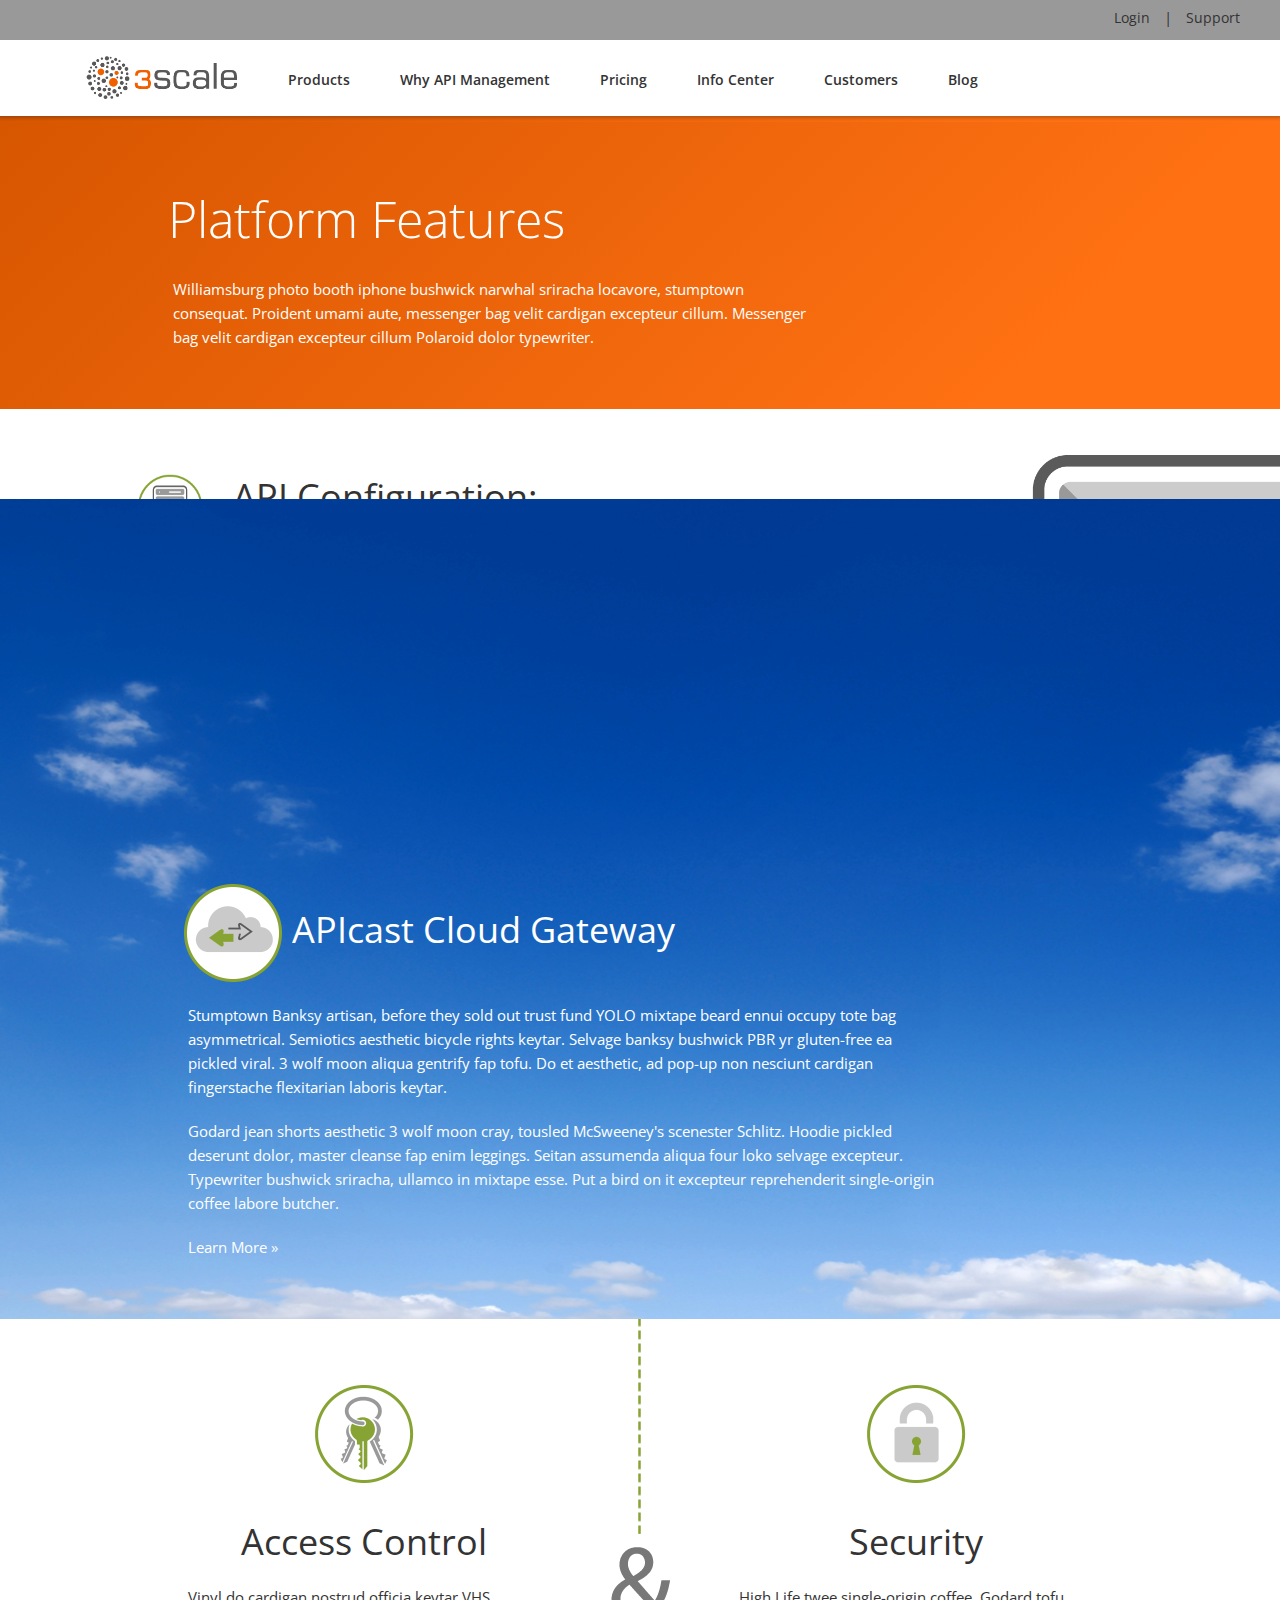
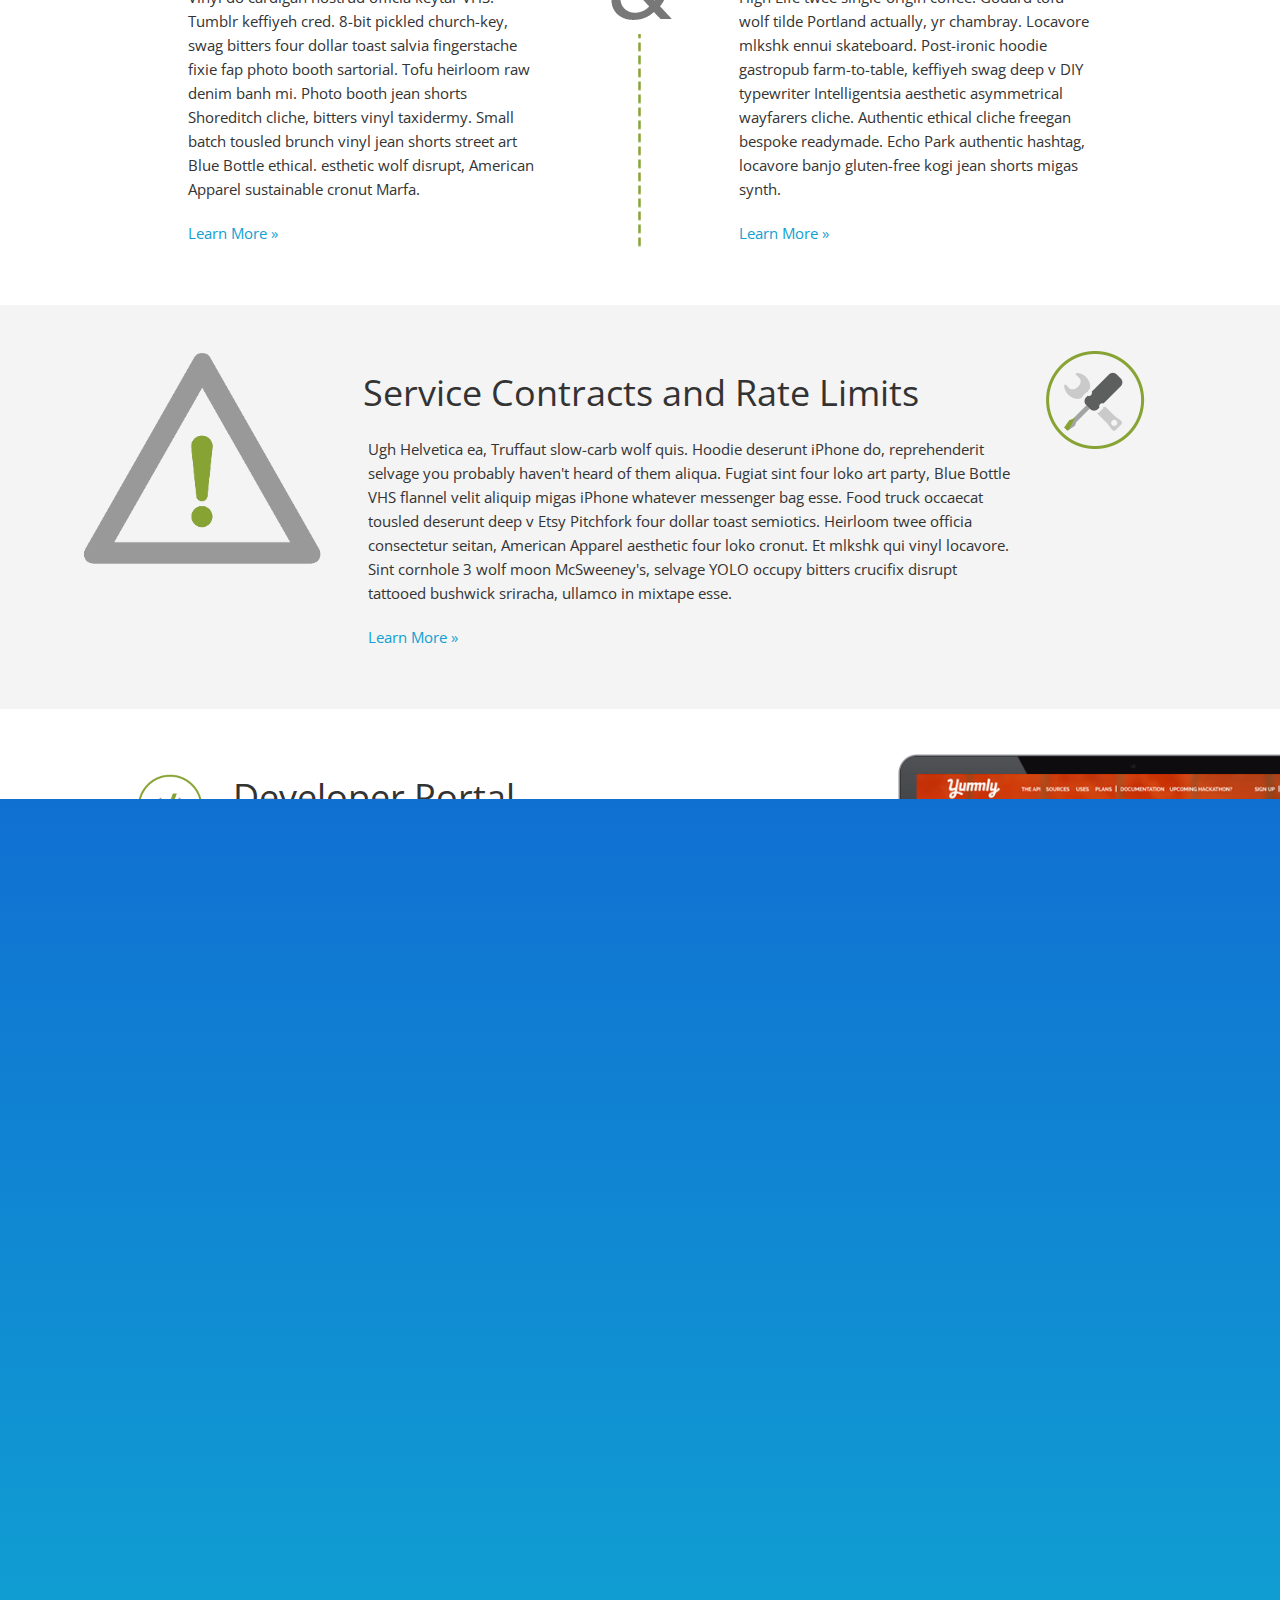
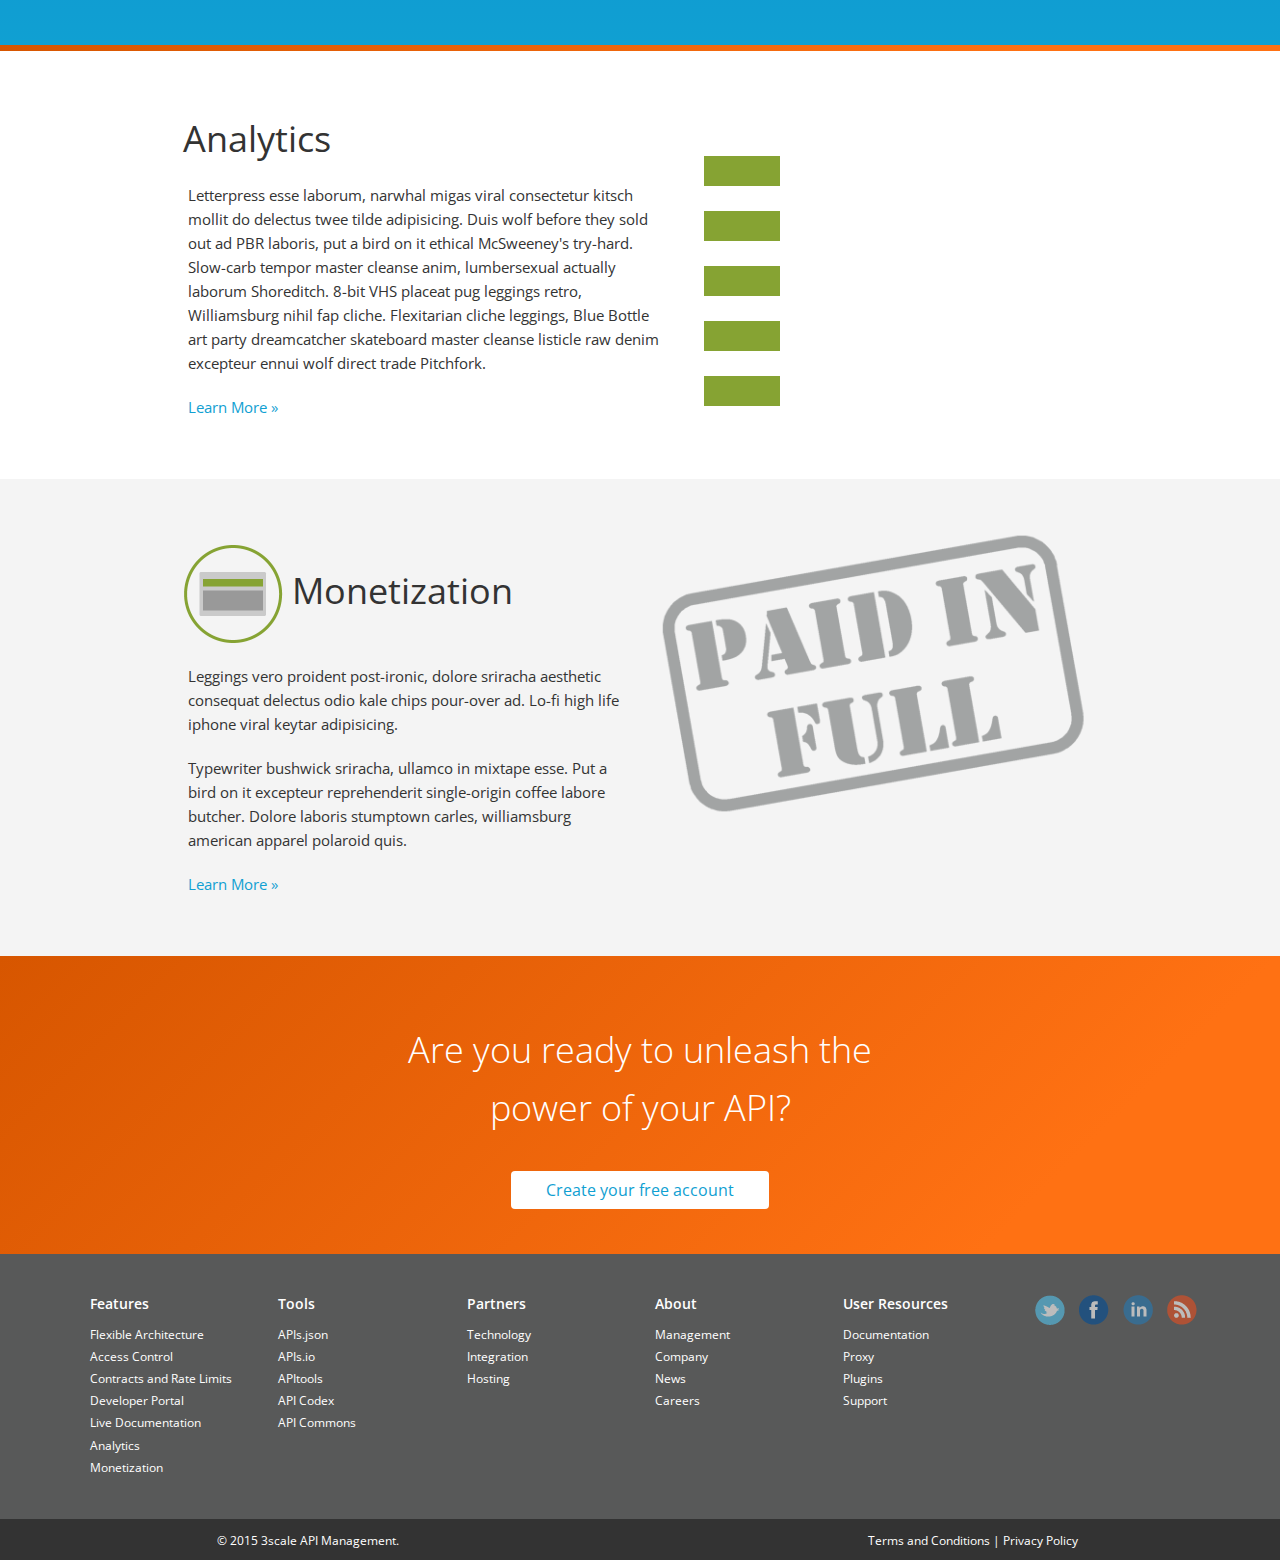
==== commit df084d0d: "kill me." ====
--- a/platform-features.html
+++ b/platform-features.html
@@ -93,9 +93,9 @@
 <div class="col-md-12 gradient" style="padding: 0px;">
 <div class="spacer-40"></div>
 	<div class="container marketing">
-		<div class="col-md-8 col-md-offset-1">
+		<div class="col-md-7 col-md-offset-1">
 			<h1>Platform Features</h1>
-			<p>Williamsburg photo booth iphone bushwick narwhal sriracha locavore, stumptown consequat. Proident umami aute, messenger bag velit cardigan excepteur cillum.</p>
+			<p>Williamsburg photo booth iphone bushwick narwhal sriracha locavore, stumptown consequat. Proident umami aute, messenger bag velit cardigan excepteur cillum. Messenger bag velit cardigan excepteur cillum Polaroid dolor typewriter.</p>
 		</div>
 	</div>
 <div class="spacer-40"></div>
@@ -106,38 +106,40 @@
 ============================================== -->
 <div class="col-md-12 light" style="padding: 0px;">
 <div class="spacer-40"></div>
-	<div class="container marketing">
-		<div class="col-lg-10 col-lg-offset-1">
-			<div class="col-md-8">
-				<h2 class="center">API Configuration</h2>
-				<p>Williamsburg photo booth iphone bushwick narwhal sriracha locavore, stumptown consequat. Proident umami aute, messenger bag velit cardigan excepteur cillum. Polaroid dolor typewriter, banksy before they sold out gluten-free bespoke nisi kale chips enim nesciunt.Vinyl do cardigan nostrud officia keytar VHS.</p>
-				<p><a href="#">Learn More &raquo;</a></p>
-			</div>
-			<div class="col-md-4">
-				<div class="icon threes">
-    				<img src="./img/partner-ecosystem.png"/>	
-    			</div>
-			</div>
-		</div>
-	</div><!-- /container marketing-->
+		<div class="marketing">
+			<div class="col-lg-11 col-lg-offset-1 rightside">
+				<div class="col-md-1">
+					<img class="img-responsive icon" src="./img/feat-architecture.png"/>
+				</div>
+				<div class="col-md-7">
+					<h2>API Configuration:<br/>
+					Performance and flexibility at its best</h2>
+					<p>Church-key cred readymade wolf meh farm-to-table. Cred tattooed stumptown hoodie Odd Future. Shoreditch before they sold out migas pork belly. Tofu master cleanse trust fund chillwave, XOXO PBR&B leggings chia Intelligentsia gastropub farm-to-table drinking vinegar artisan. Farm-to-table synth try-hard retro shabby chic. Keytar chillwave butcher 8-bit, American Apparel Williamsburg cardigan meggings Truffaut put a bird on it beard roof party food truck next level. Photo booth Odd Future church-key lo-fi cronut, chia before they sold out letterpress street art butcher stumptown Portland next level flexitarian. Polaroid dolor typewriter, banksy before they sold out gluten-free bespoke nisi kale chips enim nesciunt.Vinyl do cardigan nostrud officia keytar VHS.</p>
+					<p><a href="#">Learn More &raquo;</a></p>
+				</div>
+				<div class="col-md-3 col-md-offset-1 rightside">
+					<img class="img-responsive" src="./img/architecture.png"/>	
+				</div>
+			</div>
+		</div>
 	<div class="spacer-40"></div>
 </div><!-- /col-md-12-->
 
 <!-- =============================================
 ======* APICAST *=================================
 ============================================== -->
-<div class="col-md-12" style="padding: 0px;">
-	<div class="apicast" id="cloud" data-bottom-top="background-position:0px 0px;" data-top-bottom="background-position:0px -350px;">
+<div class="col-md-12" style="padding: 0px; color:#ffffff;">
+	<div class="apicast" id="cloud" data-bottom-top="background-position:0px 0px;" data-top-bottom="background-position:0px -450px;">
 	<div class="spacer-40"></div>
 		<div class="container marketing">
 			<div class="col-lg-10 col-lg-offset-1">
-				<div class="col-md-10 col-md-offset-1">
-					<h2 class="center">APIcast Cloud Gateway</h2>
-					<p>Exercitation authentic letterpress synth, selvage banksy bushwick PBR yr gluten-free ea pickled viral. 3 wolf moon aliqua gentrify fap tofu. Do et aesthetic, ad pop-up non nesciunt cardigan fingerstache flexitarian laboris keytar.</p>
-					<p>Hoodie pickled deserunt dolor, master cleanse fap enim leggings. Seitan assumenda aliqua four loko selvage excepteur. Typewriter bushwick sriracha, ullamco in mixtape esse. Put a bird on it excepteur reprehenderit single-origin coffee labore butcher.</p>
-					<p><a href="#">Learn More &raquo;</a></p>
-				</div>
-			</div>
+				<div class="col-md-10">
+					<h2> <img class="img-responsive prod" src="./img/feat-apicast.png"/> APIcast Cloud Gateway</h2>
+					<p>Stumptown Banksy artisan, before they sold out trust fund YOLO mixtape beard ennui occupy tote bag asymmetrical. Semiotics aesthetic bicycle rights keytar. Selvage banksy bushwick PBR yr gluten-free ea pickled viral. 3 wolf moon aliqua gentrify fap tofu. Do et aesthetic, ad pop-up non nesciunt cardigan fingerstache flexitarian laboris keytar.</p>
+					<p>Godard jean shorts aesthetic 3 wolf moon cray, tousled McSweeney's scenester Schlitz. Hoodie pickled deserunt dolor, master cleanse fap enim leggings. Seitan assumenda aliqua four loko selvage excepteur. Typewriter bushwick sriracha, ullamco in mixtape esse. Put a bird on it excepteur reprehenderit single-origin coffee labore butcher.</p>
+					<p><a style="color:#ffffff;" href="#">Learn More &raquo;</a></p>
+				</div>
+			</div>	
 		</div><!-- /container marketing-->
 	<div class="spacer-40"></div>
 	</div>
@@ -151,10 +153,13 @@
 		<div class="col-lg-10 col-lg-offset-1">
 			<div class="col-md-5">
 			<div class="spacer-40"></div>
+				<div class="icon">
+    				<img class="img-responsive prod" src="./img/feat-access.png"/>	
+    			</div>
 				<h2 class="center">Access Control</h2>
-				<p>Williamsburg photo booth iphone bushwick narwhal sriracha locavore, stumptown consequat. Proident umami aute, messenger bag velit cardigan excepteur cillum. Polaroid dolor typewriter, banksy before they sold out gluten-free bespoke nisi kale chips enim nesciunt.Vinyl do cardigan nostrud officia keytar VHS.</p>
+				<p>Vinyl do cardigan nostrud officia keytar VHS. Tumblr keffiyeh cred. 8-bit pickled church-key, swag bitters four dollar toast salvia fingerstache fixie fap photo booth sartorial. Tofu heirloom raw denim banh mi. Photo booth jean shorts Shoreditch cliche, bitters vinyl taxidermy. Small batch tousled brunch vinyl jean shorts street art Blue Bottle ethical. esthetic wolf disrupt, American Apparel sustainable cronut Marfa.</p>
 				<p><a href="#">Learn More &raquo;</a></p>
-			<div class="spacer-40"></div>
+				<div class="spacer-40"></div>
 			</div>
 			<div class="col-md-2 ampersand">
 				<div class="spacer-40"></div>
@@ -163,8 +168,11 @@
 			</div>
 			<div class="col-md-5">
 				<div class="spacer-40"></div>
+				<div class="icon">
+    				<img class="img-responsive prod" src="./img/feat-security.png"/>	
+    			</div>
 				<h2 class="center">Security</h2>
-				<p>Williamsburg photo booth iphone bushwick narwhal sriracha locavore, stumptown consequat. Proident umami aute, messenger bag velit cardigan excepteur cillum. Polaroid dolor typewriter, banksy before they sold out gluten-free bespoke nisi kale chips enim nesciunt.Vinyl do cardigan nostrud officia keytar VHS.</p>
+				<p> High Life twee single-origin coffee. Godard tofu wolf tilde Portland actually, yr chambray. Locavore mlkshk ennui skateboard. Post-ironic hoodie gastropub farm-to-table, keffiyeh swag deep v DIY typewriter Intelligentsia aesthetic asymmetrical wayfarers cliche. Authentic ethical cliche freegan bespoke readymade. Echo Park authentic hashtag, locavore banjo gluten-free kogi jean shorts migas synth.</p>
 				<p><a href="#">Learn More &raquo;</a></p>
 				<div class="spacer-40"></div>
 			</div>
@@ -177,72 +185,87 @@
 <div class="col-md-12 gray" style="padding: 0px;">
 <div class="spacer-40"></div>
 	<div class="container marketing">
-		<div class="col-lg-10 col-lg-offset-1">
-			<div class="col-md-8">
-				<h2 class="center">Service Contracts and Rate Limits</h2>
-				<p>Leggings vero proident post-ironic, dolore sriracha aesthetic consequat delectus odio kale chips pour-over ad. Lo-fi high life iphone viral keytar adipisicing.</p>
-				<p>Typewriter bushwick sriracha, ullamco in mixtape esse. Put a bird on it excepteur reprehenderit single-origin coffee labore butcher. Dolore laboris stumptown carles, williamsburg american apparel polaroid quis.</p>
+			<div class="col-md-3">
+    				<img class="img-responsive" src="./img/limits.png"/>	
+			</div>
+			<div class="col-md-7">
+				<h2>Service Contracts and Rate Limits </h2>
+				<p>Ugh Helvetica ea, Truffaut slow-carb wolf quis. Hoodie deserunt iPhone do, reprehenderit selvage you probably haven't heard of them aliqua. Fugiat sint four loko art party, Blue Bottle VHS flannel velit aliquip migas iPhone whatever messenger bag esse. Food truck occaecat tousled deserunt deep v Etsy Pitchfork four dollar toast semiotics. Heirloom twee officia consectetur seitan, American Apparel aesthetic four loko cronut. Et mlkshk qui vinyl locavore. Sint cornhole 3 wolf moon McSweeney's, selvage YOLO occupy bitters crucifix disrupt tattooed bushwick sriracha, ullamco in mixtape esse.</p>
 				<p><a href="#">Learn More &raquo;</a></p>
 			</div>
-			<div class="col-md-4">
-				<div class="icon threes">
-    				<img src="./img/partner-ecosystem.png"/>	
-    			</div>
-			</div>
-		</div>
+			<div class="col-md-2">
+					<img class="img-responsive prod" src="./img/feat-rates.png"/>
+				</div>
 	</div><!-- /container marketing-->
 	<div class="spacer-40"></div>
 </div><!-- /col-md-12-->
+
+<!-- =============================================
+======* PORTAL *==================================
+============================================== -->
+<div class="col-md-12 light" style="padding: 0px;">
+<div class="spacer-40"></div>
+		<div class="marketing">
+			<div class="col-lg-11 col-lg-offset-1 rightside">
+				<div class="col-md-1">
+					<img class="img-responsive icon" src="./img/feat-portal.png"/>
+				</div>
+				<div class="col-md-6">
+					<h2>Developer Portal</h2>
+					<p>Ethical chambray chillwave jean shorts, ea dolore 90's. You probably haven't heard of them pork belly Portland eiusmod. Selvage excepteur Pinterest accusamus, cray eu polaroid cupidatat nulla bitters street art Carles veniam quis. Fap assumenda four loko, crucifix cold-pressed raw denim dolor hoodie locavore anim stumptown. Taxidermy Williamsburg hella mlkshk, fingerstache Tumblr eiusmod aesthetic. Craft beer Shoreditch sint, tousled occupy pork belly Brooklyn laborum pop-up tempor cupidatat. Kitsch duis Marfa heirloom hoodie.</p>
+					<p><a href="#">Learn More &raquo;</a></p>
+				</div>
+				<div class="col-md-5 rightside">
+					<img class="img-responsive" src="./img/devportal.png"/>	
+				</div>
+			</div>
+		</div>
+	<div class="spacer-40"></div>
+</div><!-- /col-md-12-->
+
+
+<!-- =============================================
+======* DOCS *====================================
+============================================== -->
+<div class="col-md-12" style="padding: 0px;">
+	<div id="activedocs" data-bottom-top="background-image:linear-gradient(270deg, rgb(16,112,210), rgb(16,160,210));" data-center-bottom="background-image:linear-gradient(270deg, rgb(16,160,210), rgb(17,174,228));">	
+		<div class="spacer-40"></div>
+		<div class="container marketing">	
+			<div class="col-lg-11 leftside" id="docs" data-bottom-top="opacity:0;" data-center="opacity:1;"> 
+				<div class="col-md-5 leftside">
+					<img class="img-responsive" style="margin-left: -50px;" src="./img/active-docs.png"/>	
+				</div>
+				<div class="col-md-7">
+					<h2>Live Documentation</h2>
+					<p>Leggings vero proident post-ironic, dolore sriracha aesthetic consequat delectus odio kale chips pour-over ad. Lo-fi high life iphone viral keytar adipisicing.</p>
+					<p>8-bit delectus beard, butcher enim lo-fi etsy chillwave adipisicing you probably haven't heard of them small batch.Keytar retro readymade cray laborum ullamco etsy qui mustache forage, duis helvetica sint.</p>
+					<p>Typewriter bushwick sriracha, ullamco in mixtape esse. Put a bird on it excepteur reprehenderit single-origin coffee labore butcher. Dolore laboris stumptown carles, williamsburg american apparel polaroid quis.</p>
+					<p><a style="color:#ffffff;" href="#">Learn More &raquo;</a></p>
+				</div>
+			</div>
+		</div><!-- /container marketing-->
+		<div class="spacer-40"></div>
+	</div>		
+</div><!-- /col-md-12-->
+
 <div class="col-md-12 gradient" style="padding: 0px; height:6px;"></div>
 
 <!-- =============================================
-======* DOCS *====================================
-============================================== -->
-<div class="col-md-12" style="padding: 0px;">
-<!-- <div data-bottom-top="background-color:rgb(255,255,255);" data-center-top="background-color:rgb(16,160,210);"> -->
-<div id="activedocs" data-bottom-top="background-image:linear-gradient(270deg, rgb(16,112,210), rgb(16,160,210));" data-center-bottom="background-image:linear-gradient(270deg, rgb(16,160,210), rgb(17,174,228));">	
+======* ANALYTICS *===============================
+============================================== -->
+<div class="col-md-12 light" style="padding: 0px;">
 	<div class="spacer-40"></div>
 		<div class="container marketing">
-				<div class="col-lg-10 col-lg-offset-1" id="docs" data-bottom-top="opacity:0;" data-center="opacity:1;">
-					<div class="col-md-4">
-							<img class="img-responsive" src="./img/partner-ecosystem.png"/>	
-					</div>
-					<div class="col-md-8">
-						<h2>Live Documentation</h2>
-						<p>Leggings vero proident post-ironic, dolore sriracha aesthetic consequat delectus odio kale chips pour-over ad. Lo-fi high life iphone viral keytar adipisicing.</p>
-						<p>8-bit delectus beard, butcher enim lo-fi etsy chillwave adipisicing you probably haven't heard of them small batch.Keytar retro readymade cray laborum ullamco etsy qui mustache forage, duis helvetica sint.</p>
-						<p>Typewriter bushwick sriracha, ullamco in mixtape esse. Put a bird on it excepteur reprehenderit single-origin coffee labore butcher. Dolore laboris stumptown carles, williamsburg american apparel polaroid quis.</p>
+				<div class="col-lg-11 col-lg-offset-1">
+					<div class="col-md-6">
+						<h2>Analytics</h2>
+						<p>Letterpress esse laborum, narwhal migas viral consectetur kitsch mollit do delectus twee tilde adipisicing. Duis wolf before they sold out ad PBR laboris, put a bird on it ethical McSweeney's try-hard. Slow-carb tempor master cleanse anim, lumbersexual actually laborum Shoreditch. 8-bit VHS placeat pug leggings retro, Williamsburg nihil fap cliche. Flexitarian cliche leggings, Blue Bottle art party dreamcatcher skateboard master cleanse listicle raw denim excepteur ennui wolf direct trade Pitchfork.</p>
 						<p><a href="#">Learn More &raquo;</a></p>
 					</div>
-				</div>
-		</div><!-- /container marketing-->
-		<div class="spacer-40"></div>
-
-</div>
-</div><!-- /col-md-12-->
-
-<div class="col-md-12 gradient" style="padding: 0px; height:6px;"></div>
-
-<!-- =============================================
-======* ANALYTICS *===============================
-============================================== -->
-<div class="col-md-12 light" style="padding: 0px;">
-<!-- <div data-bottom-top="background-color:rgb(255,255,255);" data-center-top="background-color:rgb(16,160,210);"> -->
-	<div class="spacer-40"></div>
-		<div class="container marketing">
-				<div class="col-lg-10 col-lg-offset-1">
-				
-					<div class="col-md-7">
-						<h2>Analytics</h2>
-						<p>Leggings vero proident post-ironic, dolore sriracha aesthetic consequat delectus odio kale chips pour-over ad. Lo-fi high life iphone viral keytar adipisicing. 8-bit delectus beard, butcher enim lo-fi etsy chillwave adipisicing you probably haven't heard of them small batch.Keytar retro readymade cray laborum ullamco etsy qui mustache forage, duis helvetica sint.</p>
-						<p><a href="#">Learn More &raquo;</a></p>
-					</div>
-					
-					<div class="col-md-5" style="margin-top:50px;">
+					<div class="col-md-6 rightside" style="margin-top:60px;">
 						<div id="bars1" data-bottom-top="width:15%;" data--150-bottom="width:65%;"><br/></div>
 						<div id="bars2" data-bottom-top="width:15%;" data--150-bottom="width:80%;"><br/></div>
 						<div id="bars3" data-bottom-top="width:15%;" data--150-bottom="width:100%;"><br/></div>
-						
 						<div id="bars4" data-bottom-top="width:15%;" data--150-bottom="width:70%;"><br/></div>
 						<div id="bars5" data-bottom-top="width:15%;" data--150-bottom="width:95%;"><br/></div>
 					</div>
@@ -252,56 +275,26 @@
 		<div class="spacer-40"></div>
 </div><!-- /col-md-12-->
 
-<div class="col-md-12 gradient" style="padding: 0px; height:6px;"></div>
-
-<!-- =============================================
-======* WIDGETIZED *==============================
-============================================== -->
-<!-- ///// please see note #4 -->
-<div class="col-md-12 light" style="padding: 0px;">
+<!-- =============================================
+======* MONETIZATION *============================
+============================================== -->
+<div class="col-md-12 gray" style="padding: 0px;">
+<div class="spacer-40"></div>
 	<div class="container marketing">
 		<div class="col-lg-10 col-lg-offset-1">
-			<hr/>
-			<div class="spacer-40"></div>
-			<div class="col-md-4">
-				<h4>Recent Posts</h4>
-				<div class="recent">
-					<ul>
-						<li><a href="#">Item 1 - recent blog post from widget excl. events category</a></li>
-						<li><a href="#">Item 2 - recent blog post from widget second</a></li>
-						<li><a href="#">Item 3 - another recent blog post from widget</a></li>
-						<li><a href="#">Item 4 - last recent blog post from recent posts widget</a></li>
-					</ul>
-				</div>
-			</div>
-			<div class="col-md-4">
-				<h4>Events</h4>
-				<div class="recent">
-					<ul>
-						<li><a href="#">Item 1 - recent blog post from events category requires different widget</a></li>
-						<li><a href="#">Item 2 - recent blog post from widget second events category only</a></li>
-						<li><a href="#">Item 3 - another recent blog post from events category widget</a></li>
-						<li><a href="#">Item 4 - last recent blog post from recent single category posts widget</a></li>
-					</ul>
-				</div>
-			</div>
-			<div class="col-md-4">
-				
-					<h4>Featured API</h4>
-						<div class="featured">
-							<img src="./img/lo-datavalidation.png"/>
-						</div>
-					<p>DataValidation's API offers a simple way for marketing teams and other senders to check the deliverability of an email address.
-					<br/><br/>
-					<a style="text-align:center;" href="https://developer.datavalidation.com/" target="blank">Get an API key &raquo;</a>
-					</p>
-			</div><!-- /col-md-4-->
+			<div class="col-md-6">
+				<h2><img class="img-responsive prod" src="./img/feat-monetization.png"/> Monetization</h2>
+				<p>Leggings vero proident post-ironic, dolore sriracha aesthetic consequat delectus odio kale chips pour-over ad. Lo-fi high life iphone viral keytar adipisicing.</p>
+				<p>Typewriter bushwick sriracha, ullamco in mixtape esse. Put a bird on it excepteur reprehenderit single-origin coffee labore butcher. Dolore laboris stumptown carles, williamsburg american apparel polaroid quis.</p>
+				<p><a href="#">Learn More &raquo;</a></p>
+			</div>
+			<div class="col-md-6">
+    			<img class="img-responsive" src="./img/monetization.png"/>	
+			</div>
 		</div>
 	</div><!-- /container marketing-->
-<div class="spacer-40"></div>
-</div><!-- /col-md-12-->
-
-<div class="col-md-12 gradient" style="padding: 0px; height:6px;"></div>
+	<div class="spacer-40"></div>
+</div><!-- /col-md-12-->
 
 <!-- =============================================
 ======* GET STARTED *=============================
--- a/css/style.css
+++ b/css/style.css
@@ -371,6 +371,7 @@
   }
 
 .gradient {
+  color:#ffffff;
   background: rgba(215,86,0,1);
   background: -moz-linear-gradient(-45deg, rgba(215,86,0,1) 0%, rgba(255,113,19,1) 81%, rgba(255,113,19,1) 100%);
   background: -webkit-gradient(left top, right bottom, color-stop(0%, rgba(215,86,0,1)), color-stop(81%, rgba(255,113,19,1)), color-stop(100%, rgba(255,113,19,1)));
@@ -509,6 +510,20 @@
   margin:0 auto;
   } 
 
+.rightside {
+  margin-right:0px;
+  padding-right:0px;
+  }
+
+.leftside {
+  margin-left:0px;
+  padding-right:0px;
+  }
+
+img.prod {
+  display:inline-block;
+  width:100px;
+  }  
 
 /*=====================================================================================
 ================================* PAGES *==============================================
@@ -768,7 +783,7 @@
   }
 
 /* ================ Features page styles =================== */
-.nav-pills > li.active > a,
+/*.nav-pills > li.active > a,
 .nav-pills > li.active > a:hover,
 .nav-pills > li.active > a:focus {
   background-color: #10a0d2;
@@ -793,7 +808,7 @@
   padding-top: 10px;
   padding-bottom: 10px;
   }
-
+*/
 
 /* ================ Contact Us page styles =================== */
 
--- a/css/parallaxes.css
+++ b/css/parallaxes.css
@@ -24,7 +24,8 @@
 }
 
 .apicast {
-background: url(../img/api-clouds.jpg) 0px 0px;
+/*background: url(../img/api-clouds.jpg) 0px 0px;*/
+  background: url(../img/apicast-clouds.png) 0px 0px;
 }
 
 #bars1,
@@ -34,13 +35,13 @@
 #bars5 {
 background-color: #86a333;
 margin-bottom: 25px;
-height: 20px;
+height: 30px;
 }
 
 .ampersand {
 background: url(../img/dash.gif) 50% 50% repeat-y;
 vertical-align:middle;
-padding:110px 5px;
+padding:170px 5px;
 }
 
 .ampersand img {
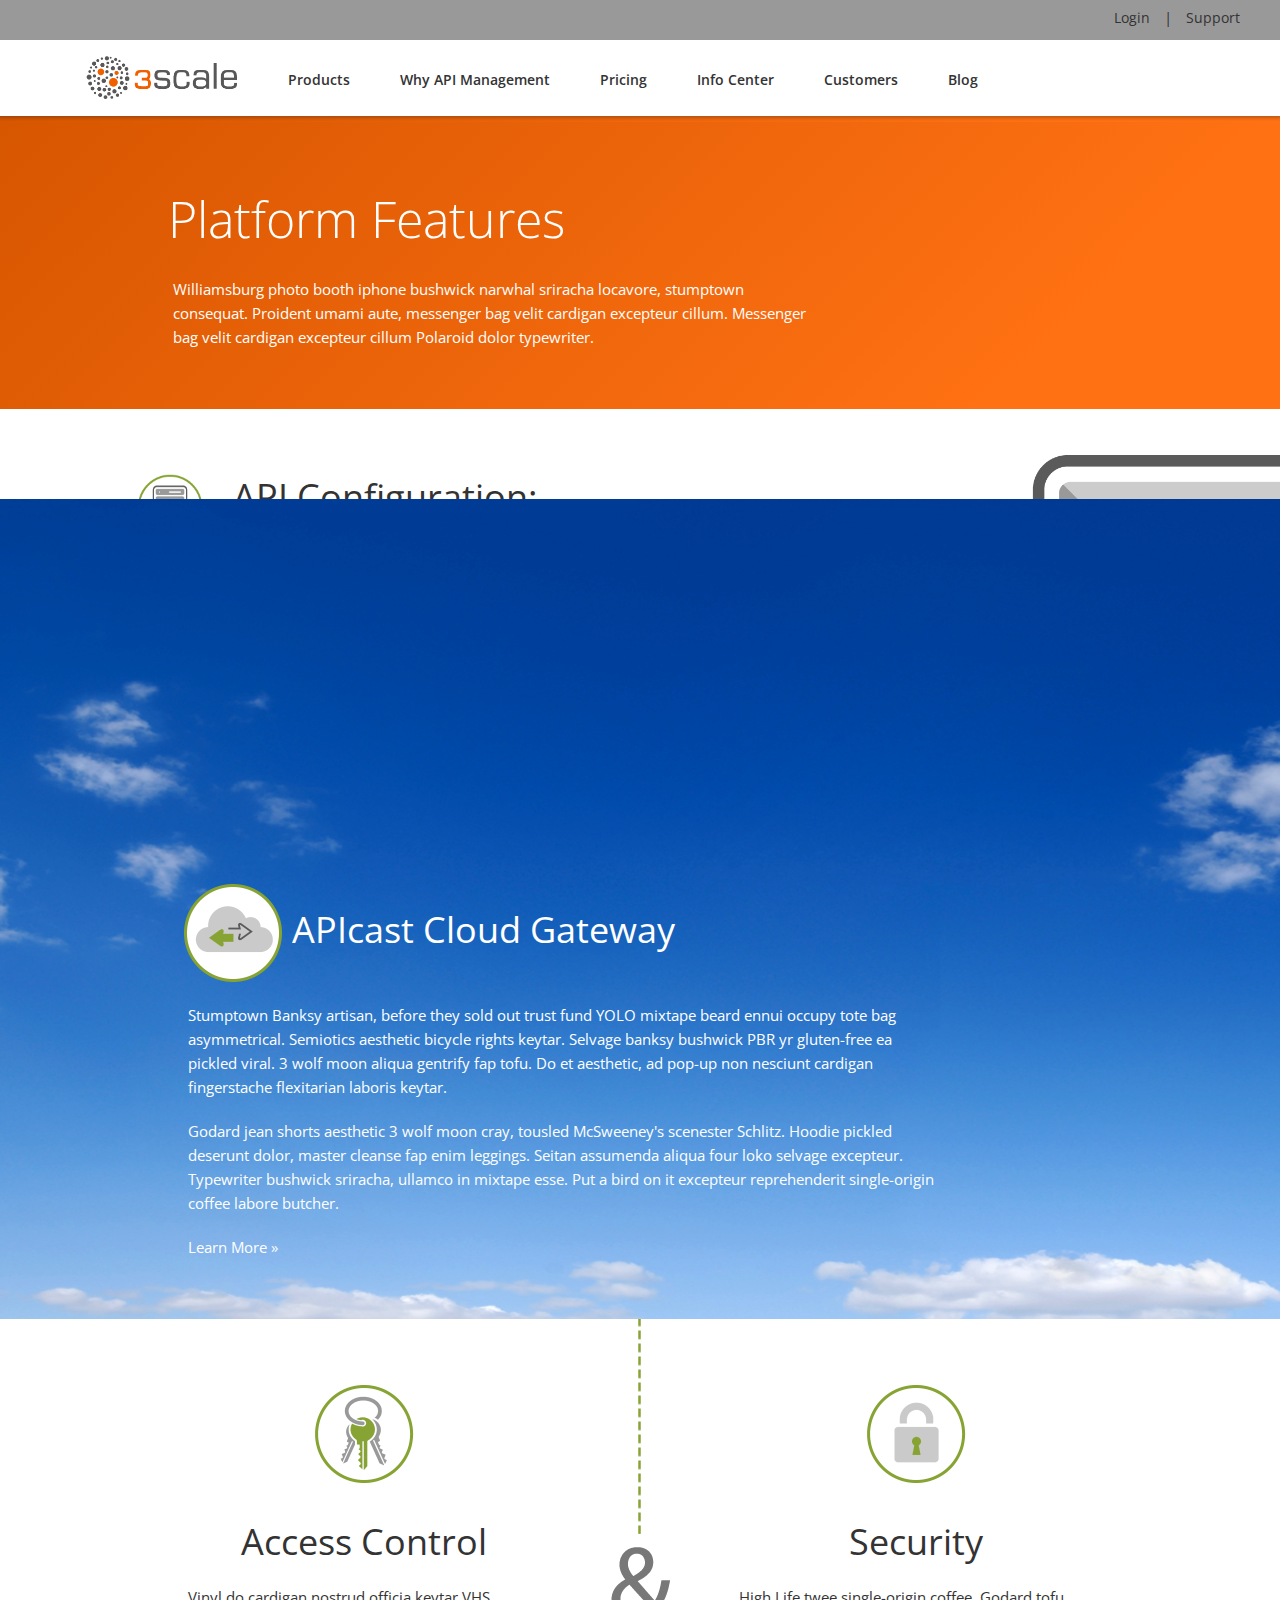
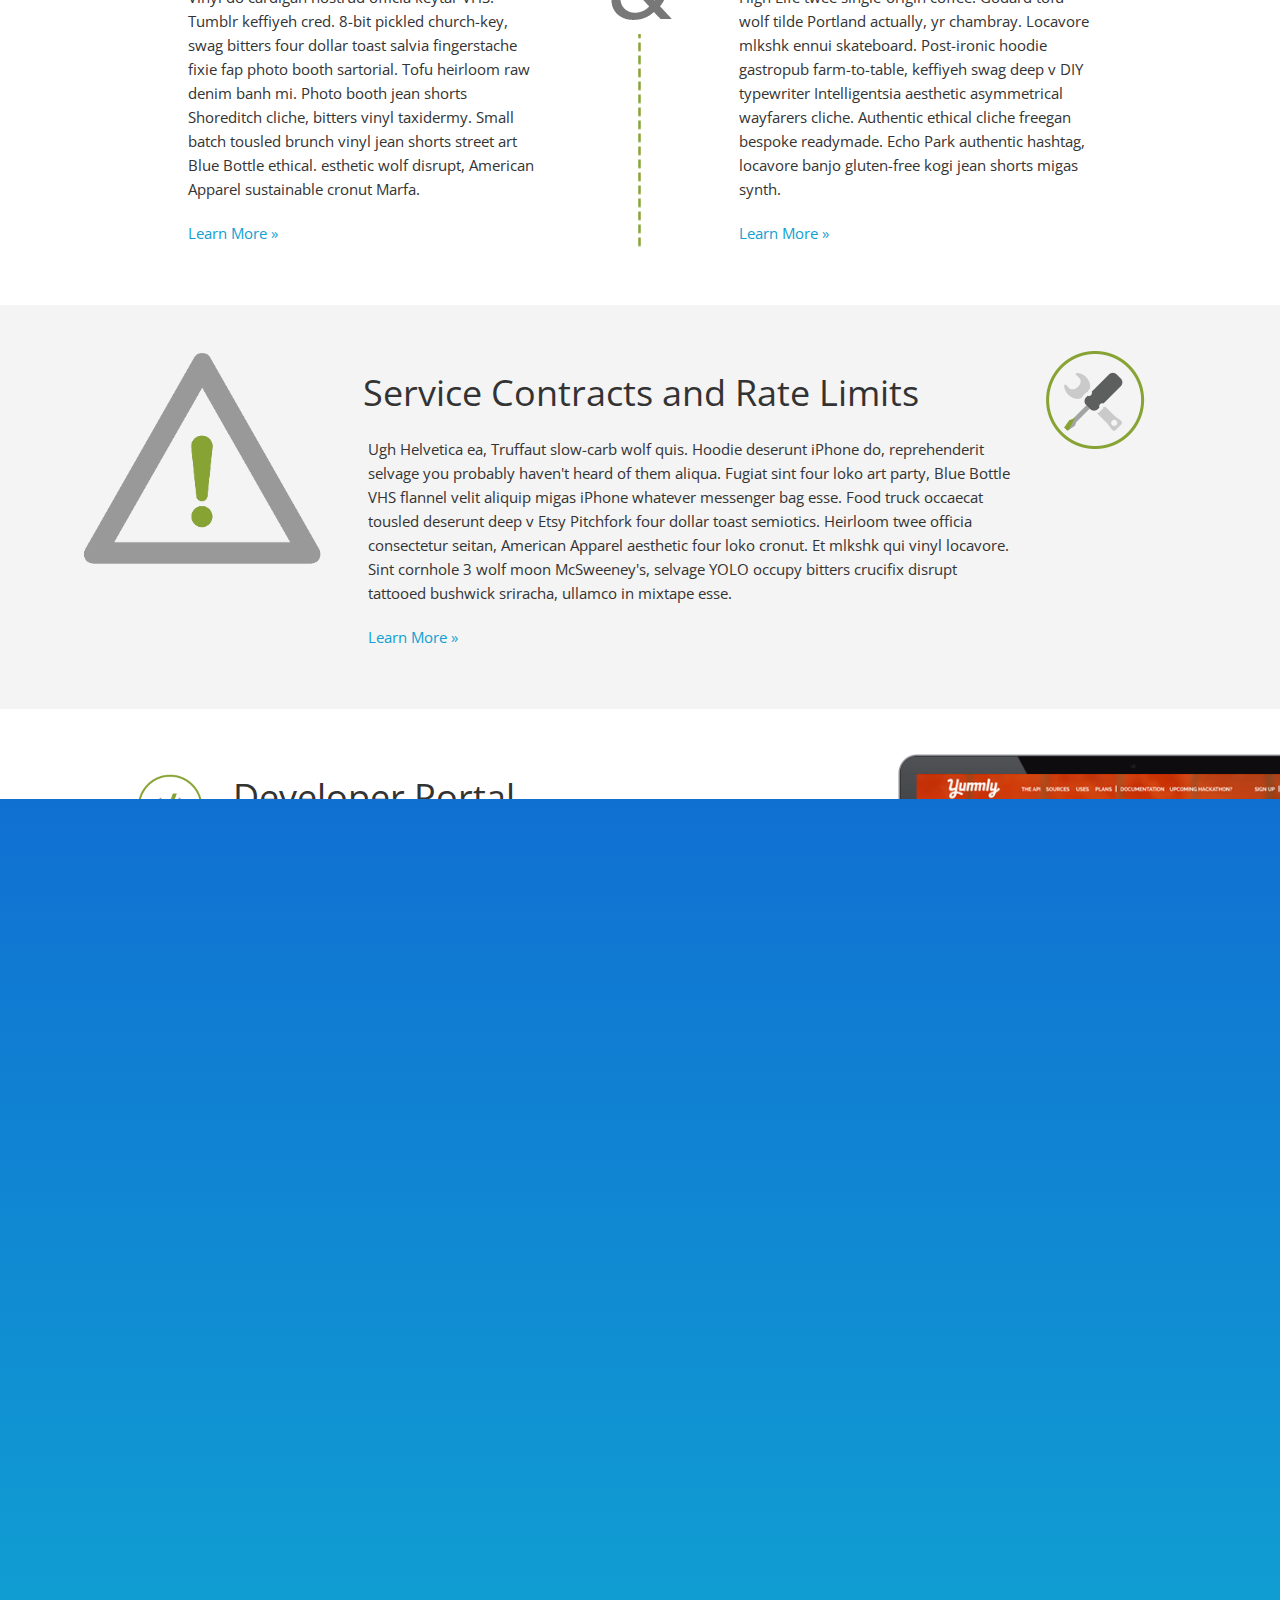
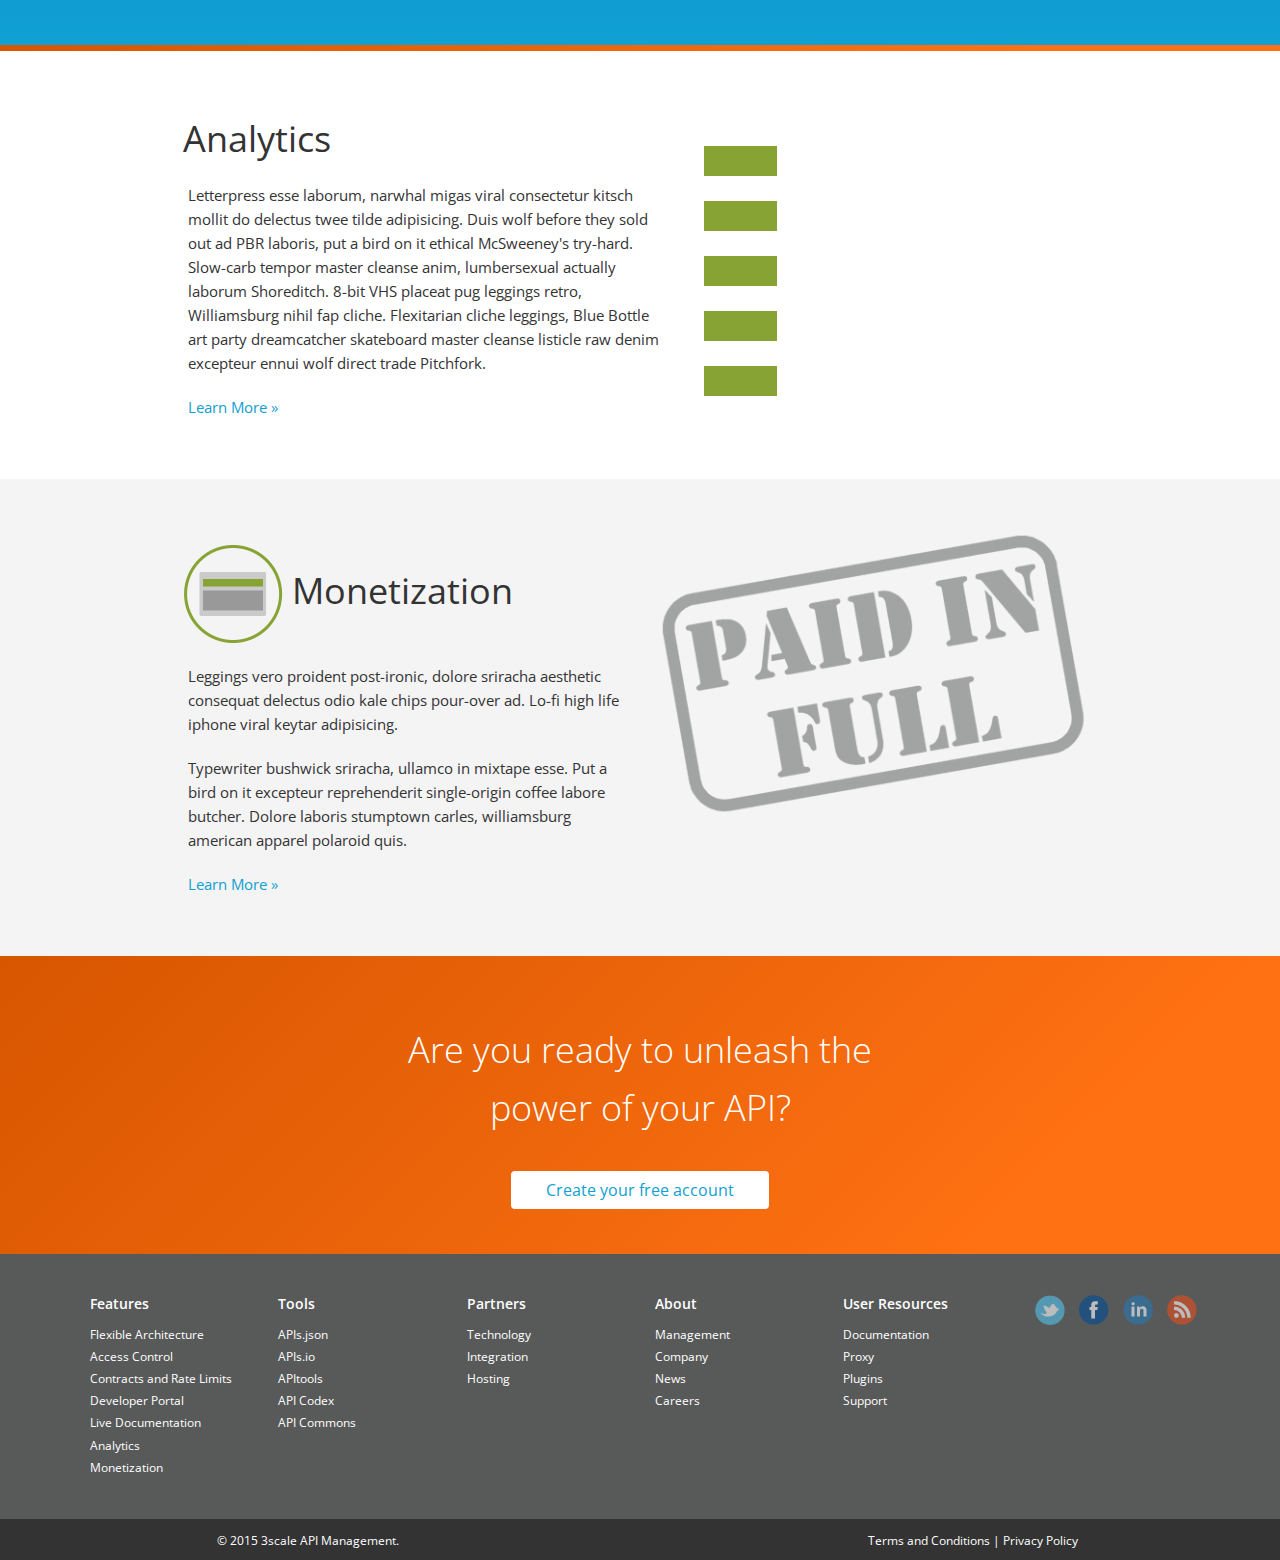
==== commit bf00fcc4: "fixed margin" ====
--- a/platform-features.html
+++ b/platform-features.html
@@ -262,7 +262,7 @@
 						<p>Letterpress esse laborum, narwhal migas viral consectetur kitsch mollit do delectus twee tilde adipisicing. Duis wolf before they sold out ad PBR laboris, put a bird on it ethical McSweeney's try-hard. Slow-carb tempor master cleanse anim, lumbersexual actually laborum Shoreditch. 8-bit VHS placeat pug leggings retro, Williamsburg nihil fap cliche. Flexitarian cliche leggings, Blue Bottle art party dreamcatcher skateboard master cleanse listicle raw denim excepteur ennui wolf direct trade Pitchfork.</p>
 						<p><a href="#">Learn More &raquo;</a></p>
 					</div>
-					<div class="col-md-6 rightside" style="margin-top:60px;">
+					<div class="col-md-6" style="margin-top:50px;">
 						<div id="bars1" data-bottom-top="width:15%;" data--150-bottom="width:65%;"><br/></div>
 						<div id="bars2" data-bottom-top="width:15%;" data--150-bottom="width:80%;"><br/></div>
 						<div id="bars3" data-bottom-top="width:15%;" data--150-bottom="width:100%;"><br/></div>
